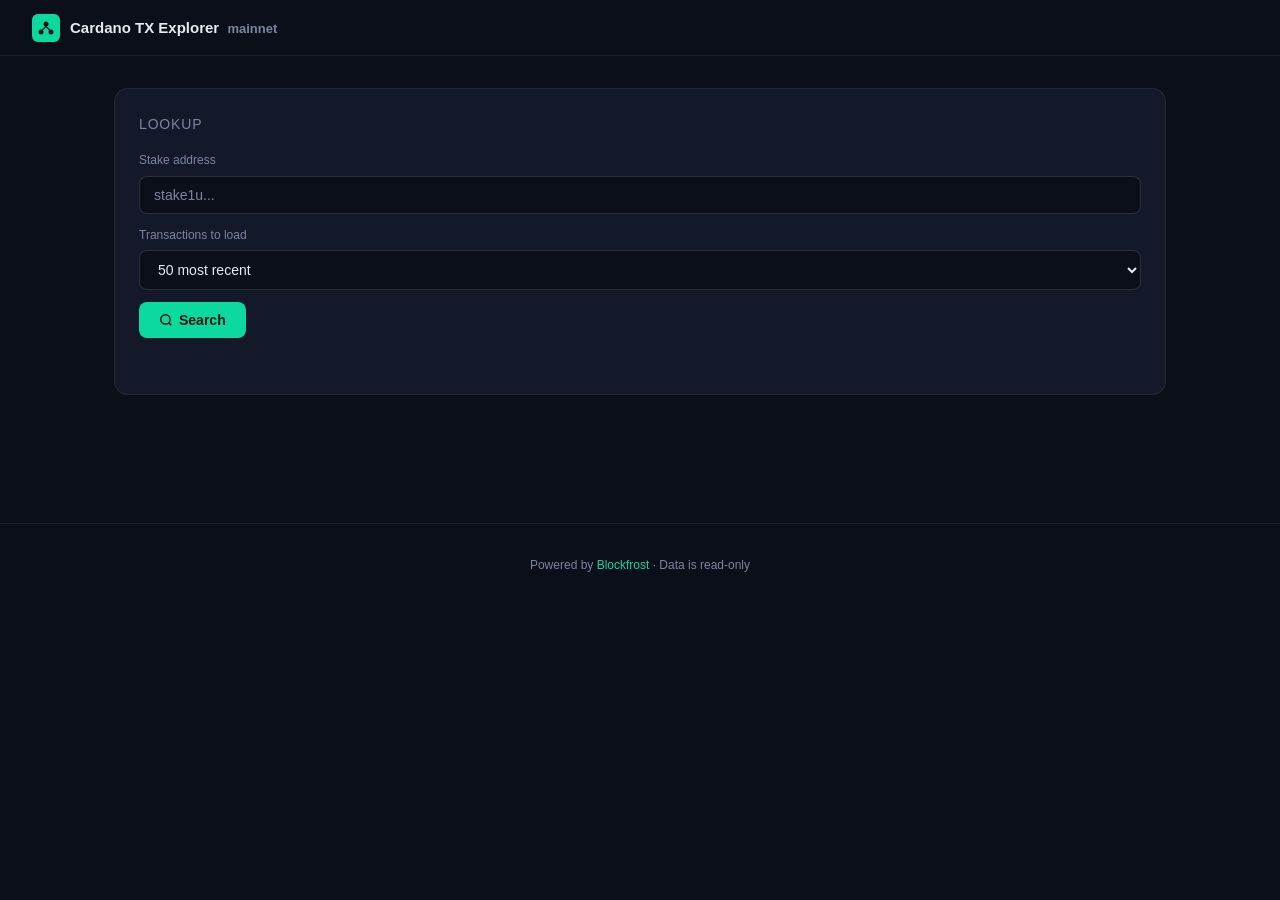
==== index.html @ c95ca402 "Add files via upload" ====
<!-- v5.3 -->
<!DOCTYPE html>
<html lang="en">
<head>
  <meta charset="UTF-8"/>
  <meta name="viewport" content="width=device-width, initial-scale=1.0"/>
  <title>Cardano TX Explorer</title>
  <style>
    *, *::before, *::after { box-sizing:border-box; margin:0; padding:0; }
    :root {
      --bg:#0b0f1a; --surface:#131929; --surface2:#1a2236;
      --border:rgba(255,255,255,0.07); --border2:rgba(255,255,255,0.13);
      --text:#e8eaf0; --muted:#7b859e;
      --accent:#0cd9a0; --accent-dim:rgba(12,217,160,0.12);
      --red:#f87171; --red-dim:rgba(248,113,113,0.12);
      --amber:#fbbf24; --amber-dim:rgba(251,191,36,0.12);
      --blue:#60a5fa; --mono:'JetBrains Mono','Fira Mono',monospace;
    }
    body { background:var(--bg); color:var(--text); font-family:-apple-system,BlinkMacSystemFont,'Segoe UI',sans-serif; font-size:15px; line-height:1.6; min-height:100vh; }
    header { border-bottom:1px solid var(--border); padding:0 2rem; height:56px; display:flex; align-items:center; gap:10px; }
    header .logo { width:28px; height:28px; background:var(--accent); border-radius:6px; display:flex; align-items:center; justify-content:center; }
    header .logo svg { width:16px; height:16px; }
    header h1 { font-size:15px; font-weight:600; }
    header span { font-size:13px; color:var(--muted); margin-left:4px; }
    main { max-width:1100px; margin:0 auto; padding:2rem 1.5rem 4rem; }

    /* Buttons */
    .btn { display:inline-flex; align-items:center; gap:6px; background:var(--accent); color:#051510; font-size:14px; font-weight:600; border:none; border-radius:8px; padding:10px 20px; cursor:pointer; transition:opacity 0.15s; flex-shrink:0; }
    .btn:hover { opacity:0.85; } .btn:disabled { opacity:0.4; cursor:not-allowed; }
    .btn-ghost { background:transparent; color:var(--muted); border:1px solid var(--border2); font-weight:500; }
    .btn-ghost:hover { color:var(--text); opacity:1; background:var(--surface2); }
    .btn-sm { padding:5px 12px; font-size:12px; }

    /* Search */
    .search-card { background:var(--surface); border:1px solid var(--border); border-radius:14px; padding:1.5rem; margin-bottom:1rem; }
    .search-card h2 { font-size:14px; font-weight:500; color:var(--muted); text-transform:uppercase; letter-spacing:0.06em; margin-bottom:1rem; }
    .field { margin-bottom:0.75rem; }
    .field label { display:block; font-size:12px; color:var(--muted); margin-bottom:5px; }
    .field input, .field select { width:100%; background:var(--bg); border:1px solid var(--border2); border-radius:8px; color:var(--text); font-size:14px; font-family:inherit; padding:10px 14px; outline:none; transition:border-color 0.15s; cursor:pointer; }
    .field input:focus { border-color:var(--accent); }
    .field input::placeholder { color:var(--muted); }
    #status { font-size:13px; color:var(--muted); margin-top:0.75rem; min-height:20px; }
    #status.error { color:var(--red); }
    #results { display:none; }

    /* Meta grid */
    .meta-grid { display:grid; grid-template-columns:repeat(auto-fit,minmax(150px,1fr)); gap:10px; margin-bottom:1.5rem; }
    .metric { background:var(--surface); border:1px solid var(--border); border-radius:10px; padding:14px 16px; }
    .metric-label { font-size:11px; color:var(--muted); text-transform:uppercase; letter-spacing:0.05em; margin-bottom:6px; }
    .metric-value { font-size:20px; font-weight:600; letter-spacing:-0.02em; }
    .metric-value.ada::after { content:' ₳'; font-size:14px; font-weight:400; color:var(--muted); }

    /* Panels */
    .panel { background:var(--surface); border:1px solid var(--border); border-radius:12px; margin-bottom:1rem; overflow:hidden; }
    .panel-accent { border-left:3px solid var(--accent); }
    .panel-amber  { border-left:3px solid var(--amber); }
    .panel-blue   { border-left:3px solid var(--blue); }
    .panel-red    { border-left:3px solid var(--red); }
    .panel-header { display:flex; align-items:center; justify-content:space-between; padding:0.75rem 1rem; cursor:pointer; user-select:none; background:var(--surface); position:sticky; top:0; z-index:10; border-bottom:1px solid var(--border); }
    .panel-header:hover { background:var(--surface2); }
    .panel-header-left { display:flex; align-items:center; gap:8px; }
    .panel-header-title { font-size:12px; font-weight:600; text-transform:uppercase; letter-spacing:0.05em; color:var(--muted); }
    .panel-chevron { font-size:11px; color:var(--muted); transition:transform 0.2s; display:inline-block; }
    .panel-chevron.open { transform:rotate(90deg); }
    .panel-body { padding:1rem; display:none; }
    .panel-body.open { display:block; }

    /* Skeleton */
    .skeleton-row td { padding:12px 14px; }
    .skeleton-bar { height:12px; border-radius:4px; background:linear-gradient(90deg,var(--surface2) 25%,var(--surface) 50%,var(--surface2) 75%); background-size:200% 100%; animation:shimmer 1.2s infinite; }
    @keyframes shimmer { 0%{background-position:200% 0} 100%{background-position:-200% 0} }

    /* Table */
    .table-wrap { background:var(--surface); border:1px solid var(--border); border-radius:12px; overflow:hidden; }
    table { width:100%; border-collapse:collapse; font-size:13px; table-layout:fixed; }
    thead { background:var(--surface2); }
    th { padding:10px 14px; text-align:left; font-size:11px; font-weight:500; color:var(--muted); text-transform:uppercase; letter-spacing:0.05em; border-bottom:1px solid var(--border); }
    td { padding:11px 14px; border-bottom:1px solid var(--border); vertical-align:top; }
    tr:last-child td { border-bottom:none; }
    tr:hover td { background:rgba(255,255,255,0.02); }
    .col-hash { width:16%; } .col-date { width:13%; } .col-summary { width:71%; }
    .hash-cell { font-family:var(--mono); font-size:11px; }
    .hash-cell a { color:var(--blue); text-decoration:none; }
    .hash-cell a:hover { text-decoration:underline; }

    /* UTxO */
    .utxo-list { display:flex; flex-direction:column; gap:6px; }
    .utxo-entry { display:flex; flex-direction:column; gap:2px; }
    .utxo-entry.hidden { display:none; }
    .utxo-ada { font-family:var(--mono); font-size:12px; color:var(--text); white-space:nowrap; }
    .utxo-addr { font-family:var(--mono); font-size:11px; color:var(--muted); word-break:break-all; }
    .utxo-expand-btn { margin-top:4px; background:none; border:none; padding:0; font-size:11px; color:var(--accent); cursor:pointer; }
    .utxo-expand-btn:hover { text-decoration:underline; }

    /* P&L detail */
    .pnl-token-row { margin-bottom:0.5rem; border:1px solid var(--border); border-radius:8px; overflow:hidden; }
    .pnl-token-header { display:flex; align-items:center; gap:8px; padding:8px 12px; background:var(--surface2); cursor:pointer; user-select:none; flex-wrap:wrap; }
    .pnl-token-header:hover { background:rgba(255,255,255,0.04); }
    .pnl-token-name { font-size:12px; font-weight:600; color:var(--amber); flex:1; min-width:80px; }
    .pnl-stat { font-size:11px; font-family:var(--mono); }
    .pnl-token-body { display:none; padding:8px 12px; }
    .pnl-token-body.open { display:block; }
    .pnl-tx-row { display:grid; grid-template-columns:1fr auto auto auto auto; gap:8px; align-items:center; padding:5px 0; border-bottom:1px solid var(--border); font-size:11px; }
    .pnl-tx-row:last-child { border-bottom:none; }
    .pnl-tx-link { font-family:var(--mono); color:var(--blue); text-decoration:underline; font-size:10.5px; cursor:pointer; }
    .pnl-summary-box { margin-top:8px; padding:8px 10px; background:var(--surface2); border-radius:8px; }

    /* Summary table */
    .summary-table { width:100%; border-collapse:collapse; font-size:12px; }
    .summary-table th { text-align:left; padding:6px 10px; border-bottom:1px solid var(--border); font-size:10px; color:var(--muted); text-transform:uppercase; letter-spacing:0.05em; font-weight:500; }
    .summary-table td { padding:8px 10px; border-bottom:1px solid var(--border); font-family:var(--mono); }
    .summary-table tr:last-child td { border-bottom:none; }
    .summary-table tr:hover td { background:rgba(255,255,255,0.02); }

    /* Swap badge */
    .swap-badge { font-size:9px; font-weight:700; padding:1px 5px; border-radius:3px; background:var(--accent-dim); color:var(--accent); text-transform:uppercase; letter-spacing:0.05em; flex-shrink:0; }
    /* Stage button on tx rows */
    .stage-btn { display:inline-flex;align-items:center;justify-content:center;width:18px;height:18px;margin-left:6px;background:var(--surface2);border:1px solid var(--border2);border-radius:4px;color:var(--muted);font-size:13px;cursor:pointer;vertical-align:middle;transition:all 0.15s;flex-shrink:0; }
    .stage-btn:hover { border-color:var(--accent);color:var(--accent); }
    .stage-btn.active { background:var(--accent-dim);border-color:var(--accent);color:var(--accent); }

    /* Misc */
    .pagination { display:flex; align-items:center; gap:10px; margin-top:1rem; justify-content:center; }
    .pagination span { font-size:13px; color:var(--muted); }
    .spinner { display:inline-block; width:14px; height:14px; border:2px solid var(--border2); border-top-color:var(--accent); border-radius:50%; animation:spin 0.7s linear infinite; vertical-align:-2px; }
    @keyframes spin { to { transform:rotate(360deg); } }
    #date-range { font-size:11px; color:var(--muted); margin-left:8px; }
    footer { text-align:center; padding:2rem; font-size:12px; color:var(--muted); border-top:1px solid var(--border); margin-top:3rem; }
    @media (max-width:700px) { .col-date { display:none; } .col-hash { width:28%; } .col-summary { width:72%; } main { padding:1rem 1rem 3rem; } }
  </style>
</head>
<body>
<header>
  <div class="logo">
    <svg viewBox="0 0 16 16" fill="#051510" xmlns="http://www.w3.org/2000/svg">
      <circle cx="8" cy="4" r="2.5"/><circle cx="3" cy="12" r="2.5"/><circle cx="13" cy="12" r="2.5"/>
      <line x1="8" y1="6.5" x2="4.2" y2="10" stroke="#051510" stroke-width="1.5"/>
      <line x1="8" y1="6.5" x2="11.8" y2="10" stroke="#051510" stroke-width="1.5"/>
    </svg>
  </div>
  <h1>Cardano TX Explorer <span>mainnet</span></h1>
</header>

<main>
  <!-- Assign popup -->
  <div id="assign-popup" style="display:none;position:fixed;inset:0;background:rgba(0,0,0,0.6);z-index:101;align-items:center;justify-content:center;">
    <div style="background:var(--surface);border:1px solid var(--border2);border-radius:14px;padding:1.5rem;width:460px;max-width:94vw;max-height:90vh;overflow-y:auto;">
      <h3 style="font-size:14px;font-weight:600;margin-bottom:12px;">Assign transactions to Token P&L</h3>
      <div style="font-size:12px;color:var(--muted);margin-bottom:6px;">Selected transactions:</div>
      <div id="assign-popup-txlist" style="margin-bottom:12px;max-height:160px;overflow-y:auto;display:flex;flex-direction:column;gap:4px;"></div>
      <div style="font-size:12px;color:var(--muted);margin-bottom:6px;">Token:</div>
      <div id="assign-popup-tokens" style="max-height:180px;overflow-y:auto;margin-bottom:12px;display:flex;flex-direction:column;gap:4px;"></div>
      <div style="font-size:12px;color:var(--muted);margin-bottom:6px;">Role:</div>
      <div style="display:flex;gap:8px;margin-bottom:1rem;">
        <button id="assign-buy-btn"  class="btn" style="flex:1;padding:8px;font-size:13px;background:var(--red-dim);color:var(--red);border:1px solid var(--red);">Buy (paid ADA)</button>
        <button id="assign-sell-btn" class="btn" style="flex:1;padding:8px;font-size:13px;background:var(--accent-dim);color:var(--accent);border:1px solid var(--accent);">Sell (received ADA)</button>
      </div>
      <div style="display:flex;gap:8px;justify-content:flex-end;">
        <button class="btn btn-ghost" onclick="closeAssignPopup()">Cancel</button>
        <button class="btn" id="assign-confirm-btn">Confirm</button>
      </div>
    </div>
  </div>

  <!-- Search -->
  <div class="search-card">
    <h2>Lookup</h2>
    <div class="field"><label>Stake address</label><input id="stake" type="text" placeholder="stake1u..."/></div>
    <div class="field">
      <label>Transactions to load</label>
      <select id="tx-limit">
        <option value="25">25 most recent</option>
        <option value="50" selected>50 most recent</option>
        <option value="100">100 most recent</option>
        <option value="200">200 most recent</option>
        <option value="500">500 most recent</option>
        <option value="all">All transactions</option>
      </select>
    </div>
    <button class="btn" id="search-btn" onclick="fetchAccount()">
      <svg width="14" height="14" viewBox="0 0 24 24" fill="none" stroke="currentColor" stroke-width="2.5"><circle cx="11" cy="11" r="8"/><path d="m21 21-4.35-4.35"/></svg>
      Search
    </button>
    <div id="status"></div>
  </div>

  <!-- Results -->
  <div id="results">
    <div class="meta-grid" id="meta-grid"></div>

    <!-- Timeline -->
    <div class="panel panel-accent">
      <div class="panel-header" onclick="togglePanel('timeline-body','timeline-chev')">
        <div class="panel-header-left">
          <span class="panel-chevron open" id="timeline-chev">▶</span>
          <span class="panel-header-title">Transaction Timeline</span>
          <span id="date-range"></span>
        </div>
      </div>
      <div class="panel-body open" id="timeline-body">
        <canvas id="timeline-canvas" height="110" style="width:100%;cursor:crosshair;display:block;"></canvas>
        <div id="timeline-tooltip" style="position:fixed;background:var(--surface);border:1px solid var(--border2);border-radius:8px;padding:6px 10px;font-size:11px;pointer-events:none;z-index:200;display:none;max-width:240px;"></div>
      </div>
    </div>

    <!-- Token Summary Table -->
    <div class="panel panel-blue" id="summary-panel" style="display:none;">
      <div class="panel-header" onclick="togglePanel('summary-body','summary-chev')">
        <div class="panel-header-left">
          <span class="panel-chevron open" id="summary-chev">▶</span>
          <span class="panel-header-title">Token Summary</span>
        </div>
      </div>
      <div class="panel-body open" id="summary-body">
        <div id="summary-table-wrap"></div>
      </div>
    </div>

    <!-- Waterfall Chart -->
    <div class="panel panel-amber" id="waterfall-panel" style="display:none;">
      <div class="panel-header" onclick="togglePanel('waterfall-body','waterfall-chev')">
        <div class="panel-header-left">
          <span class="panel-chevron open" id="waterfall-chev">▶</span>
          <span class="panel-header-title">Trade Waterfall</span>
          <span style="font-size:11px;color:var(--muted);margin-left:8px;">ADA flow per token</span>
        </div>
        <select id="waterfall-token-select" onclick="event.stopPropagation()" style="background:var(--bg);border:1px solid var(--border2);border-radius:6px;color:var(--text);font-size:12px;padding:4px 8px;outline:none;cursor:pointer;"></select>
      </div>
      <div class="panel-body open" id="waterfall-body">
        <canvas id="waterfall-canvas" height="160" style="width:100%;display:block;"></canvas>
        <div id="waterfall-tooltip" style="position:fixed;background:var(--surface);border:1px solid var(--border2);border-radius:8px;padding:6px 10px;font-size:11px;pointer-events:none;z-index:200;display:none;"></div>
      </div>
    </div>

    <!-- Scatter Plot -->
    <div class="panel panel-red" id="scatter-panel" style="display:none;">
      <div class="panel-header" onclick="togglePanel('scatter-body','scatter-chev')">
        <div class="panel-header-left">
          <span class="panel-chevron open" id="scatter-chev">▶</span>
          <span class="panel-header-title">Price Scatter</span>
          <span style="font-size:11px;color:var(--muted);margin-left:8px;">ADA per token over time</span>
        </div>
        <select id="scatter-token-select" onclick="event.stopPropagation()" style="background:var(--bg);border:1px solid var(--border2);border-radius:6px;color:var(--text);font-size:12px;padding:4px 8px;outline:none;cursor:pointer;"></select>
      </div>
      <div class="panel-body open" id="scatter-body">
        <canvas id="scatter-canvas" height="180" style="width:100%;display:block;"></canvas>
        <div id="scatter-tooltip" style="position:fixed;background:var(--surface);border:1px solid var(--border2);border-radius:8px;padding:6px 10px;font-size:11px;pointer-events:none;z-index:200;display:none;"></div>
      </div>
    </div>

    <!-- Token P&L Detail -->
    <div class="panel panel-amber" id="token-pnl-sidebar" style="display:none;">
      <div class="panel-header" onclick="togglePanel('pnl-panel-body','pnl-chev')">
        <div class="panel-header-left">
          <span class="panel-chevron open" id="pnl-chev">▶</span>
          <span class="panel-header-title">Token P&L Detail</span>
        </div>
        <div style="display:flex;gap:6px;" onclick="event.stopPropagation()">
          <button class="btn btn-ghost btn-sm" onclick="expandAllPnl(true)">Expand all</button>
          <button class="btn btn-ghost btn-sm" onclick="expandAllPnl(false)">Collapse all</button>
        </div>
      </div>
      <div class="panel-body open" id="pnl-panel-body">
        <div id="token-pnl-list"></div>
        <div id="token-pnl-totals" style="display:none;margin-top:0.75rem;padding-top:0.75rem;border-top:1px solid var(--border);"></div>
      </div>
    </div>

    <!-- Transaction Log -->
    <div style="display:flex;align-items:center;justify-content:space-between;margin-bottom:0.75rem;">
      <h3 id="tx-count-label" style="font-size:14px;font-weight:500;color:var(--muted);">Transaction Log</h3>
      <button class="btn btn-ghost btn-sm" onclick="exportCSV()">
        <svg width="13" height="13" viewBox="0 0 24 24" fill="none" stroke="currentColor" stroke-width="2"><path d="M21 15v4a2 2 0 0 1-2 2H5a2 2 0 0 1-2-2v-4"/><polyline points="7 10 12 15 17 10"/><line x1="12" y1="15" x2="12" y2="3"/></svg>
        Export CSV
      </button>
    </div>
    <div style="display:flex;gap:1rem;align-items:flex-start;">
      <div style="flex:1;min-width:0;">
        <div class="table-wrap">
          <table>
            <thead><tr>
              <th class="col-hash">TX Hash</th>
              <th class="col-date">Date</th>
              <th class="col-summary">My Wallet Summary</th>
            </tr></thead>
            <tbody id="tx-body"></tbody>
          </table>
        </div>
      </div>
      <!-- Staging panel — always visible once results are shown -->
      <div id="staging-panel" style="flex-shrink:0;width:200px;position:sticky;top:1rem;align-self:flex-start;background:var(--surface);border:1px solid var(--border);border-left:3px solid var(--accent);border-radius:12px;overflow:hidden;">
        <div style="display:flex;align-items:center;justify-content:space-between;padding:0.6rem 0.75rem;border-bottom:1px solid var(--border);">
          <span style="font-size:11px;font-weight:600;text-transform:uppercase;letter-spacing:0.05em;color:var(--muted);">P&L Selection</span>
          <span id="staging-count" style="font-size:10px;font-weight:600;background:var(--accent-dim);color:var(--accent);padding:2px 7px;border-radius:99px;">0</span>
        </div>
        <div id="staging-list" style="padding:0.5rem 0.75rem;min-height:36px;display:flex;flex-direction:column;gap:4px;font-size:11px;"></div>
        <div style="padding:0.5rem 0.75rem;border-top:1px solid var(--border);display:flex;flex-direction:column;gap:6px;">
          <button id="staging-assign-btn" class="btn btn-sm" style="width:100%;">Assign to token →</button>
          <button id="staging-clear-btn" class="btn btn-ghost btn-sm" style="width:100%;">Clear</button>
        </div>
      </div>
    </div>
    <div class="pagination" id="pagination"></div>
  </div>
</main>

<footer>Powered by <a href="https://blockfrost.io" style="color:var(--accent);text-decoration:none">Blockfrost</a> · Data is read-only</footer>

<script>
// =================================================================
// CONFIG
// =================================================================
const BASE    = 'https://cardano-mainnet.blockfrost.io/api/v0';
const API_KEY = 'mainnettuskMeFpliyx52DukVDywVSJ9e5kUCqb';

// =================================================================
// STATE
// =================================================================
let allTxs      = [];
let myAddresses = new Set();
let totalStakingRewards = 0; // lovelace earned as staking rewards
let currentPage = 1;
const PAGE_SIZE          = 25;
const COLLAPSE_THRESHOLD = 5;
const tokenDecimals      = new Map();

// pnlManualEntries: Map<unit, Map<hash, { hash, date, time, tokenNet, adaNet, role }>>
// These are manually added by the user via the staging panel.
// They are merged with auto-detected pnlData when rendering.
const pnlManualEntries = new Map();

// pnlRoleOverrides: Map<unit|hash, 'buy'|'sell'>
// Allows overriding auto-detected roles for any entry.
const pnlRoleOverrides = new Map();

function getRole(unit, hash, autoRole) {
  return pnlRoleOverrides.get(unit+'|'+hash) ?? autoRole;
}

// =================================================================
// STAGING PANEL
// User clicks + on any tx row to stage it, then assigns to a token
// =================================================================
const stagedHashes = new Set();

function toggleStaged(hash) {
  if (stagedHashes.has(hash)) stagedHashes.delete(hash);
  else stagedHashes.add(hash);
  renderStaging();
  // update button in table
  const btn = document.querySelector(`.stage-btn[data-stage="${hash}"]`);
  if (btn) { btn.textContent = stagedHashes.has(hash)?'✓':'+'; btn.classList.toggle('active', stagedHashes.has(hash)); }
}

function renderStaging() {
  const countEl = document.getElementById('staging-count');
  const listEl  = document.getElementById('staging-list');
  if (countEl) countEl.textContent = stagedHashes.size;

  if (!stagedHashes.size) {
    listEl.innerHTML = '<span style="color:var(--muted);">Click + on any transaction to stage it.</span>';
    return;
  }
  listEl.innerHTML = [...stagedHashes].map(hash => {
    const tx = allTxs.find(t=>t.hash===hash); if (!tx) return '';
    const {adaNet} = calcTxNet(tx);
    const date = new Date(tx.time*1000).toLocaleDateString('en-US',{month:'short',day:'numeric',year:'numeric'});
    const c = adaNet>=0?'var(--accent)':'var(--red)';
    return `<div style="padding:3px 0;border-bottom:1px solid var(--border);">
      <div style="display:flex;align-items:center;gap:4px;">
        <span style="font-family:var(--mono);color:var(--blue);font-size:10.5px;flex:1;">${hash.slice(0,8)}…${hash.slice(-6)}</span>
        <button data-unstage="${hash}" style="background:none;border:none;color:var(--muted);cursor:pointer;font-size:12px;padding:0;">✕</button>
      </div>
      <div style="display:flex;justify-content:space-between;margin-top:1px;">
        <span style="color:var(--muted);font-size:10px;">${date}</span>
        <span style="font-family:var(--mono);font-size:10.5px;color:${c};">${adaNet>=0?'+':''}${fmt(adaNet,4)} ₳</span>
      </div>
    </div>`;
  }).join('');
  listEl.querySelectorAll('[data-unstage]').forEach(btn=>btn.addEventListener('click',()=>toggleStaged(btn.dataset.unstage)));
}

document.getElementById('staging-clear-btn').addEventListener('click', () => {
  [...stagedHashes].forEach(h=>{const b=document.querySelector(`.stage-btn[data-stage="${h}"]`);if(b){b.textContent='+';b.classList.remove('active');}});
  stagedHashes.clear(); renderStaging();
});
document.getElementById('staging-assign-btn').addEventListener('click', () => { if (stagedHashes.size) openAssignPopup(); });

// =================================================================
// ASSIGN POPUP
// =================================================================
let assignPopupUnit = null;
let assignPopupRole = 'buy';

function openAssignPopup() {
  assignPopupUnit = null; assignPopupRole = 'buy';

  // List staged txs
  document.getElementById('assign-popup-txlist').innerHTML = [...stagedHashes].map(hash => {
    const tx = allTxs.find(t=>t.hash===hash); if (!tx) return '';
    const {adaNet} = calcTxNet(tx);
    const date = new Date(tx.time*1000).toLocaleDateString('en-US',{month:'short',day:'numeric',year:'numeric'});
    const c = adaNet>=0?'var(--accent)':'var(--red)';
    return `<div style="display:flex;gap:8px;font-size:11px;padding:3px 0;border-bottom:1px solid var(--border);flex-wrap:wrap;">
      <span style="font-family:var(--mono);color:var(--blue);">${hash.slice(0,10)}…${hash.slice(-6)}</span>
      <span style="color:var(--muted);">${date}</span>
      <span style="font-family:var(--mono);color:${c};margin-left:auto;">${adaNet>=0?'+':''}${fmt(adaNet,4)} ₳</span>
    </div>`;
  }).join('');

  // List all known tokens (auto-detected + manually added)
  const knownUnits = new Set([...pnlData.keys(), ...pnlManualEntries.keys()]);
  allTxs.forEach(tx=>{const {tokenNet}=calcTxNet(tx);tokenNet.forEach((_,u)=>knownUnits.add(u));});

  const tokensEl = document.getElementById('assign-popup-tokens');
  tokensEl.innerHTML = [...knownUnits].map(unit => {
    const name = formatAssetName(unit.slice(56))||'null';
    return `<div class="assign-token-opt" data-unit="${unit}"
        style="padding:6px 10px;border-radius:6px;cursor:pointer;display:flex;align-items:center;gap:6px;border:1px solid var(--border);background:var(--surface2);">
      <span style="color:var(--amber);font-size:12px;font-weight:600;">${escHtml(name)}</span>
      <span style="font-size:10px;color:var(--muted);font-family:var(--mono);">${unit.slice(0,12)}…</span>
    </div>`;
  }).join('');

  tokensEl.querySelectorAll('.assign-token-opt').forEach(el=>el.addEventListener('click',()=>{
    tokensEl.querySelectorAll('.assign-token-opt').forEach(e=>e.style.borderColor='var(--border)');
    el.style.borderColor='var(--accent)'; assignPopupUnit=el.dataset.unit;
  }));

  updateAssignRoleBtns();
  document.getElementById('assign-popup').style.display='flex';
}

function updateAssignRoleBtns() {
  document.getElementById('assign-buy-btn').style.opacity  = assignPopupRole==='buy'  ? '1':'0.4';
  document.getElementById('assign-sell-btn').style.opacity = assignPopupRole==='sell' ? '1':'0.4';
}
document.getElementById('assign-buy-btn').addEventListener('click',  ()=>{assignPopupRole='buy'; updateAssignRoleBtns();});
document.getElementById('assign-sell-btn').addEventListener('click', ()=>{assignPopupRole='sell';updateAssignRoleBtns();});

document.getElementById('assign-confirm-btn').addEventListener('click', ()=>{
  if (!assignPopupUnit) { alert('Please select a token.'); return; }
  if (!pnlManualEntries.has(assignPopupUnit)) pnlManualEntries.set(assignPopupUnit, new Map());

  [...stagedHashes].forEach(hash=>{
    const tx=allTxs.find(t=>t.hash===hash); if(!tx) return;
    const {adaNet,tokenNet}=calcTxNet(tx);
    const date=new Date(tx.time*1000).toLocaleDateString('en-US',{month:'short',day:'numeric',year:'numeric'});
    const tNet=tokenNet.get(assignPopupUnit)||0;
    pnlManualEntries.get(assignPopupUnit).set(hash,{hash,date,time:tx.time,tokenNet:tNet,adaNet,role:assignPopupRole});
    // Override the auto-detected role for this unit+hash
    pnlRoleOverrides.set(assignPopupUnit+'|'+hash, assignPopupRole);
  });

  const unit=assignPopupUnit; closeAssignPopup();
  // Rebuild merged pnl view and re-render everything
  renderTokenPnl(); renderSummaryTable(); drawWaterfall(); drawScatter();
  // Open that token's section
  document.getElementById(`pnl-body-${unit.slice(0,16)}`)?.classList.add('open');
  document.getElementById('token-pnl-sidebar').style.display='block';
});

function closeAssignPopup() { document.getElementById('assign-popup').style.display='none'; assignPopupUnit=null; }
document.getElementById('assign-popup').addEventListener('click',e=>{if(e.target===document.getElementById('assign-popup'))closeAssignPopup();});

// =================================================================
// UTILITIES
// =================================================================
function lovelace(l)    { return parseInt(l||0)/1_000_000; }
function fmt(n, dec=2)  { return n.toLocaleString('en-US',{minimumFractionDigits:dec,maximumFractionDigits:dec}); }
function fmt4sig(n) {
  if (n===0) return '0';
  const abs=Math.abs(n), sign=n<0?'-':'';
  for (const [div,sfx] of [[1e12,'t'],[1e9,'b'],[1e6,'m'],[1e3,'k'],[1,'']]) {
    if (abs>=div) return sign+parseFloat((abs/div).toPrecision(4))+sfx;
  }
  return String(n);
}
function escHtml(s) { return String(s).replace(/&/g,'&amp;').replace(/</g,'&lt;').replace(/>/g,'&gt;').replace(/"/g,'&quot;'); }
function applyDecimals(qty,unit) { return parseInt(qty)/Math.pow(10,tokenDecimals.get(unit)??0); }
function formatAssetName(hex) {
  try { const s=String.fromCharCode(...hex.match(/.{1,2}/g).map(b=>parseInt(b,16))); if(/^[\x20-\x7E]+$/.test(s)) return s; } catch {}
  return 'null';
}
function setStatus(msg,isErr=false) { const el=document.getElementById('status'); el.innerHTML=msg; el.className=isErr?'error':''; }
function togglePanel(bodyId,chevId) {
  const b=document.getElementById(bodyId),c=document.getElementById(chevId);
  if(b){b.classList.toggle('open');if(c)c.classList.toggle('open',b.classList.contains('open'));}
}
function expandAllPnl(open) { document.querySelectorAll('.pnl-token-body').forEach(el=>el.classList.toggle('open',open)); }

// =================================================================
// SKELETON LOADER
// =================================================================
function showSkeleton(rows=8) {
  const ws=['60%','40%','80%','55%','70%','45%','65%','50%'];
  document.getElementById('tx-body').innerHTML=Array.from({length:rows},(_,i)=>
    `<tr class="skeleton-row"><td><div class="skeleton-bar" style="width:80%"></div></td><td><div class="skeleton-bar" style="width:60%"></div></td><td><div class="skeleton-bar" style="width:${ws[i%ws.length]}"></div></td></tr>`
  ).join('');
}

// =================================================================
// BLOCKFROST
// Note: API key passed as query param on /assets/ to avoid CORS
// preflight (OPTIONS) which Blockfrost does not support.
// All other endpoints use the project_id header as normal.
// =================================================================
async function bf(path) {
  const r=await fetch(BASE+path,{headers:{project_id:API_KEY}});
  if(!r.ok){const j=await r.json().catch(()=>({}));throw new Error(j.message||`HTTP ${r.status}`);}
  return r.json();
}

// Fetch asset metadata using query param to avoid CORS preflight
async function bfAsset(unit) {
  const r=await fetch(`${BASE}/assets/${unit}?project_id=${API_KEY}`);
  if(!r.ok) return null;
  return r.json();
}

async function fetchAccount() {
  const stake=document.getElementById('stake').value.trim();
  const limitVal=document.getElementById('tx-limit').value;
  const fetchAll=limitVal==='all', limit=fetchAll?Infinity:parseInt(limitVal);
  if(!stake) return setStatus('Enter a stake address.',true);

  document.getElementById('results').style.display='none';
  document.getElementById('search-btn').disabled=true;
  pnlData.clear();
  pnlRoleOverrides.clear();
  pnlManualEntries.clear();
  stagedHashes.clear();
  setStatus('<span class="spinner"></span> Fetching account…');

  try {
    // Fetch account info, own addresses, and staking rewards in parallel
    const [acct, ownAddrs, rewardsRaw] = await Promise.all([
      bf(`/accounts/${stake}`),
      bf(`/accounts/${stake}/addresses?count=100`).catch(()=>[]),
      bf(`/accounts/${stake}/rewards?count=100&order=desc`).catch(()=>[]),
    ]);
    myAddresses = new Set(ownAddrs.map(a=>a.address));

    // Sum staking rewards earned (type 'member' = staking delegation rewards)
    // We treat rewards as ADA received — included in the P&L as income
    totalStakingRewards = rewardsRaw
      .filter(r=>r.type==='member'||r.type==='leader')
      .reduce((s,r)=>s+parseInt(r.amount),0);

    // Paginate transactions
    let rawTxs=[],page=1;
    while(true){
      const batch=await bf(`/accounts/${stake}/transactions?count=100&page=${page}&order=desc`);
      rawTxs=rawTxs.concat(batch);
      setStatus(`<span class="spinner"></span> Loading… ${rawTxs.length} transactions`);
      if(batch.length<100) break;
      if(!fetchAll&&rawTxs.length>=limit) break;
      page++;
    }

    // Deduplicate and cap
    const seen=new Set();
    const txList=rawTxs.filter(t=>{if(seen.has(t.tx_hash))return false;seen.add(t.tx_hash);return true;}).slice(0,fetchAll?Infinity:limit);

    // Fetch UTxOs in chunks of 10 with 100ms gap to stay within rate limit
    const utxos=[];
    for(let i=0;i<txList.length;i+=10){
      if(i>0) await new Promise(r=>setTimeout(r,100));
      const batch=await Promise.all(txList.slice(i,i+10).map(t=>bf(`/txs/${t.tx_hash}/utxos`).catch(()=>null)));
      utxos.push(...batch);
      setStatus(`<span class="spinner"></span> Fetching UTxOs… ${Math.min(i+10,txList.length)} / ${txList.length}`);
    }

    allTxs=txList.map((t,i)=>{
      const u=utxos[i];
      return {
        hash:t.tx_hash, time:t.block_time, block:t.block_height,
        inputs:            u?u.inputs.filter(x=>!x.collateral&&!x.reference):[],
        outputs:           u?u.outputs.filter(x=>!x.collateral):[],
        collateralInputs:  u?u.inputs.filter(x=>x.collateral):[],
        referenceInputs:   u?u.inputs.filter(x=>x.reference):[],
        collateralOutputs: u?u.outputs.filter(x=>x.collateral):[],
      };
    });

    // Fetch token decimals for all unique tokens.
    // Using query param for API key avoids the CORS preflight issue.
    const allUnits=new Set();
    allTxs.forEach(tx=>[...tx.inputs,...tx.outputs].forEach(u=>(u.amount||[]).forEach(a=>{if(a.unit!=='lovelace')allUnits.add(a.unit);})));
    const uncached=[...allUnits].filter(u=>!tokenDecimals.has(u));
    if(uncached.length){
      setStatus(`<span class="spinner"></span> Fetching decimals for ${uncached.length} tokens…`);
      await Promise.all(uncached.map(unit=>
        bfAsset(unit)
          .then(a=>tokenDecimals.set(unit,a?.metadata?.decimals??a?.onchain_metadata?.decimals??0))
          .catch(()=>tokenDecimals.set(unit,0))
      ));
    }

    // Build P&L data automatically from tx direction
    buildPnlData();

    renderMeta(acct,txList.length);
    currentPage=1;
    document.getElementById('results').style.display='block';
    showSkeleton();
    renderTable();
    renderTimeline();
    renderDateRange();
    renderSummaryTable();
    renderWaterfall();
    renderScatter();
    renderTokenPnl();
    setStatus('');

  } catch(e) {
    setStatus('Error: '+e.message,true);
  } finally {
    document.getElementById('search-btn').disabled=false;
  }
}

// =================================================================
// META CARDS
// =================================================================
function renderMeta(acct,count) {
  const pool=acct.pool_id?acct.pool_id.slice(0,12)+'…':'Not delegating';
  const rewardsAda=lovelace(totalStakingRewards);
  document.getElementById('meta-grid').innerHTML=[
    {label:'Controlled ADA',       value:fmt(lovelace(acct.controlled_amount)),   ada:true },
    {label:'Rewards available',    value:fmt(lovelace(acct.withdrawable_amount)), ada:true },
    {label:'Total rewards earned', value:fmt(lovelace(acct.rewards_sum)),         ada:true },
    {label:'Staking rewards (loaded period)', value:fmt(rewardsAda),             ada:true },
    {label:'Transactions',         value:count.toLocaleString(),                  ada:false},
    {label:'Stake pool',           value:pool,                                    ada:false},
  ].map(c=>`<div class="metric"><div class="metric-label">${c.label}</div><div class="metric-value${c.ada?' ada':''}">${c.value}</div></div>`).join('');
}

// =================================================================
// WALLET NET CALCULATION
// Returns { adaNet, tokenNet } relative to myAddresses.
// Positive = received, negative = sent.
// Staking rewards (withdrawals) are included in adaOut automatically
// because they appear as outputs to our own addresses.
// =================================================================
function calcTxNet(tx) {
  let adaIn=0,adaOut=0;
  const tokIn=new Map(),tokOut=new Map();
  (tx.inputs||[]).forEach(u=>{
    if(!myAddresses.has(u.address)) return;
    (u.amount||[]).forEach(a=>{if(a.unit==='lovelace')adaIn+=parseInt(a.quantity);else tokIn.set(a.unit,(tokIn.get(a.unit)||0)+applyDecimals(a.quantity,a.unit));});
  });
  (tx.outputs||[]).forEach(u=>{
    if(!myAddresses.has(u.address)) return;
    (u.amount||[]).forEach(a=>{if(a.unit==='lovelace')adaOut+=parseInt(a.quantity);else tokOut.set(a.unit,(tokOut.get(a.unit)||0)+applyDecimals(a.quantity,a.unit));});
  });
  const adaNet=(adaOut-adaIn)/1_000_000;
  const tokenNet=new Map();
  new Set([...tokIn.keys(),...tokOut.keys()]).forEach(u=>{const n=(tokOut.get(u)||0)-(tokIn.get(u)||0);if(n!==0)tokenNet.set(u,n);});
  return {adaNet,tokenNet};
}

// Auto-detect single-tx DEX swaps: ADA out + tokens in, or ADA in + tokens out
function isSingleTxSwap(tx) {
  const {adaNet,tokenNet}=calcTxNet(tx);
  if(tokenNet.size===0) return false;
  return (adaNet<-0.5&&[...tokenNet.values()].some(n=>n>0))
      || (adaNet>0.5 &&[...tokenNet.values()].some(n=>n<0));
}

// =================================================================
// P&L DATA — fully automatic, no manual role assignment
// Buy  = ADA went out (adaNet < 0) while tokens came in
// Sell = ADA came in  (adaNet > 0) while tokens went out
//
// Staking rewards withdrawn in the same tx show up as adaNet > 0
// but with no token flow, so they won't affect token P&L.
// They DO count in ADA received totals where relevant.
// =================================================================
function buildPnlData() {
  pnlData.clear();
  allTxs.forEach(tx=>{
    const {adaNet,tokenNet}=calcTxNet(tx);
    if(tokenNet.size===0) return; // no token flow, skip
    const date=new Date(tx.time*1000).toLocaleDateString('en-US',{month:'short',day:'numeric',year:'numeric'});
    // role per token is determined by token direction, not ADA direction,
    // to handle edge cases where both ADA and tokens flow in the same direction
    tokenNet.forEach((tNet,unit)=>{
      if(!pnlData.has(unit)) pnlData.set(unit,[]);
      const role=tNet>0?'buy':'sell'; // received tokens = buy, sent tokens = sell
      pnlData.get(unit).push({hash:tx.hash,date,time:tx.time,tokenNet:tNet,adaNet,role});
    });
  });
}

// =================================================================
// UTXO HTML HELPERS
// =================================================================
function tokenAmounts(amounts) {
  return (amounts||[]).filter(a=>a.unit!=='lovelace').map(t=>{
    const qty=fmt4sig(applyDecimals(t.quantity,t.unit));
    const name=formatAssetName(t.unit.slice(56))||'null';
    const url=`https://adastat.net/tokens/${t.unit}`;
    return `<div style="font-size:10.5px;color:var(--amber);font-family:var(--mono);margin-top:2px;word-break:break-all;">
      ${qty} <a href="${url}" target="_blank" rel="noopener" style="color:var(--amber);text-decoration:underline;">${escHtml(name)}</a>
      <span style="color:var(--muted);font-size:9.5px;display:block;">${t.unit.slice(0,56)}</span>
    </div>`;
  }).join('');
}

function utxoRows(list,txHash,side) {
  if(!list||!list.length) return '<span style="color:var(--muted);font-size:12px">—</span>';
  const nc=list.length>COLLAPSE_THRESHOLD;
  const rows=list.map((u,i)=>{
    const addr=u.address||'', adaAmt=u.amount?.find(a=>a.unit==='lovelace');
    const adaVal=adaAmt?fmt(parseInt(adaAmt.quantity)/1_000_000)+' ₳':'—';
    const isOwn=myAddresses.has(addr);
    return `<div class="utxo-entry${nc&&i>=COLLAPSE_THRESHOLD?' hidden':''}">
      <div style="display:flex;align-items:center;gap:6px;flex-wrap:wrap;"><span class="utxo-ada">${adaVal}</span></div>
      ${tokenAmounts(u.amount)}
      <div class="utxo-addr" style="${isOwn?'color:var(--accent);':''}">${escHtml(addr)}</div>
    </div>`;
  }).join('');
  const btn=nc?`<button class="utxo-expand-btn" data-hash="${txHash}" data-side="${side}" data-expanded="false">Show ${list.length-COLLAPSE_THRESHOLD} more ▾</button>`:'';
  return `<div class="utxo-list">${rows}${btn}</div>`;
}

function collateralDetails(tx) {
  const secs=[];
  if(tx.collateralInputs?.length)  secs.push({label:`Collateral Inputs (${tx.collateralInputs.length})`,  list:tx.collateralInputs});
  if(tx.referenceInputs?.length)   secs.push({label:`Reference Inputs (${tx.referenceInputs.length})`,   list:tx.referenceInputs});
  if(tx.collateralOutputs?.length) secs.push({label:`Collateral Outputs (${tx.collateralOutputs.length})`,list:tx.collateralOutputs});
  if(!secs.length) return '';
  return `<details style="margin-top:6px;"><summary style="font-size:10px;color:var(--muted);cursor:pointer;user-select:none;">▸ Collateral / Reference</summary>
    <div style="margin-top:6px;padding:8px;background:var(--surface2);border-radius:8px;">
      ${secs.map(s=>`<div style="margin-bottom:6px;"><div style="font-size:10px;color:var(--muted);text-transform:uppercase;margin-bottom:4px;">${s.label}</div>${utxoRows(s.list,s.label,'collateral')}</div>`).join('')}
    </div></details>`;
}

// =================================================================
// TRANSACTION LOG
// =================================================================
function renderTable() {
  if(!allTxs.length) return;
  const page=allTxs.slice((currentPage-1)*PAGE_SIZE,currentPage*PAGE_SIZE);
  document.getElementById('tx-body').innerHTML=page.map(tx=>{
    const {adaNet,tokenNet}=calcTxNet(tx);
    const date=new Date(tx.time*1000).toLocaleDateString('en-US',{month:'short',day:'numeric',year:'numeric'});
    const adaCol=adaNet>=0?'var(--accent)':'var(--red)';
    const adaStr=`<span style="font-family:var(--mono);font-size:12px;color:${adaCol};">${adaNet>=0?'+':''}${fmt(adaNet,4)} ₳</span>`;
    const tokenSummary=[...tokenNet.entries()].map(([unit,net])=>{
      const name=formatAssetName(unit.slice(56))||'null';
      const url=`https://adastat.net/tokens/${unit}`;
      const c=net>=0?'var(--accent)':'var(--red)';
      return `<span style="font-family:var(--mono);font-size:11px;color:${c};margin-right:10px;">${net>=0?'+':''}${fmt4sig(net)} <a href="${url}" target="_blank" rel="noopener" style="color:var(--amber);text-decoration:underline;">${escHtml(name)}</a></span>`;
    }).join('');
    const isSwap=isSingleTxSwap(tx);
    const utxoDetail=`<details style="margin-top:6px;">
      <summary style="font-size:10px;color:var(--muted);cursor:pointer;user-select:none;list-style:none;display:flex;align-items:center;gap:4px;">
        <span>▸ Inputs / Outputs</span><span style="color:var(--border2);">·</span><span>${tx.inputs.length} in / ${tx.outputs.length} out</span>
      </summary>
      <div style="display:grid;grid-template-columns:1fr 1fr;gap:8px;margin-top:6px;padding:8px;background:var(--surface2);border-radius:8px;">
        <div><div style="font-size:10px;color:var(--muted);text-transform:uppercase;letter-spacing:0.05em;margin-bottom:4px;">Inputs</div>${utxoRows(tx.inputs,tx.hash,'inputs')}</div>
        <div><div style="font-size:10px;color:var(--muted);text-transform:uppercase;letter-spacing:0.05em;margin-bottom:4px;">Outputs</div>${utxoRows(tx.outputs,tx.hash,'outputs')}</div>
      </div>${collateralDetails(tx)}</details>`;
    return `<tr>
      <td class="hash-cell col-hash" style="padding-top:13px;">
        <a href="https://cardanoscan.io/transaction/${tx.hash}" target="_blank" rel="noopener">${tx.hash.slice(0,8)}…${tx.hash.slice(-6)}</a>
        <button class="stage-btn${stagedHashes.has(tx.hash)?' active':''}" data-stage="${tx.hash}" title="Add to P&L selection">${stagedHashes.has(tx.hash)?'✓':'+'}</button>
      </td>
      <td class="col-date" style="font-size:12px;color:var(--muted);padding-top:13px;">${date}</td>
      <td class="col-summary">
        <div style="display:flex;align-items:center;flex-wrap:wrap;gap:6px;padding-top:2px;">
          ${isSwap?'<span class="swap-badge">swap</span>':''}${adaStr}${tokenSummary}
        </div>${utxoDetail}
      </td>
    </tr>`;
  }).join('');
  renderPagination();
}

function renderPagination() {
  const total=Math.ceil(allTxs.length/PAGE_SIZE);
  const pg=document.getElementById('pagination');
  if(total<=1){pg.innerHTML='';return;}
  pg.innerHTML=`<button class="btn btn-ghost" onclick="goPage(${currentPage-1})" ${currentPage===1?'disabled':''}>← Prev</button>
    <span>Page ${currentPage} of ${total}</span>
    <button class="btn btn-ghost" onclick="goPage(${currentPage+1})" ${currentPage===total?'disabled':''}>Next →</button>`;
}
function goPage(p){currentPage=p;renderTable();window.scrollTo({top:0});}

function exportCSV() {
  const rows=[['TX Hash','Date','ADA Net','Swap','Block']];
  allTxs.forEach(tx=>{const {adaNet}=calcTxNet(tx);rows.push([tx.hash,new Date(tx.time*1000).toLocaleDateString('en-US'),fmt(adaNet,6),isSingleTxSwap(tx)?'yes':'',tx.block||'']);});
  const csv=rows.map(r=>r.map(v=>`"${String(v).replace(/"/g,'""')}"`).join(',')).join('\n');
  const a=document.createElement('a');a.href=URL.createObjectURL(new Blob([csv],{type:'text/csv'}));a.download='cardano-transactions.csv';a.click();
}

// =================================================================
// TIMELINE CANVAS
// =================================================================
function renderTimeline() {
  const canvas=document.getElementById('timeline-canvas');
  if(!canvas||!allTxs.length) return;
  const dpr=window.devicePixelRatio||1,W=canvas.parentElement.clientWidth,H=110;
  canvas.width=W*dpr;canvas.height=H*dpr;canvas.style.width=W+'px';canvas.style.height=H+'px';
  const ctx=canvas.getContext('2d');ctx.scale(dpr,dpr);
  const txs=[...allTxs].reverse();
  const nets=txs.map(tx=>calcTxNet(tx).adaNet);
  const maxAbs=Math.max(...nets.map(Math.abs),0.01);
  const PAD={top:10,bottom:24,left:4,right:4};
  const cW=W-PAD.left-PAD.right,cH=H-PAD.top-PAD.bottom,midY=PAD.top+cH/2;
  const barW=Math.max(2,Math.floor(cW/txs.length)-1);
  ctx.fillStyle='#131929';ctx.fillRect(0,0,W,H);
  ctx.strokeStyle='rgba(255,255,255,0.08)';ctx.lineWidth=1;
  ctx.beginPath();ctx.moveTo(PAD.left,midY);ctx.lineTo(W-PAD.right,midY);ctx.stroke();
  txs.forEach((tx,i)=>{
    const net=nets[i],x=PAD.left+i*(cW/txs.length);
    const barH=Math.max(2,(Math.abs(net)/maxAbs)*(cH/2));
    const y=net>=0?midY-barH:midY;
    ctx.fillStyle=isSingleTxSwap(tx)?(net>=0?'#4fffce':'#ff9999'):(net>=0?'#0cd9a0':'#f87171');
    ctx.fillRect(x,y,barW,barH);
  });
  [0,Math.floor(txs.length/2),txs.length-1].forEach(i=>{
    if(i>=txs.length) return;
    const ds=new Date(txs[i].time*1000).toLocaleDateString('en-US',{month:'short',year:'2-digit'});
    const x=PAD.left+i*(cW/txs.length);
    ctx.fillStyle='#7b859e';ctx.font='10px -apple-system,sans-serif';
    ctx.textAlign=i===0?'left':i===txs.length-1?'right':'center';
    ctx.fillText(ds,x+barW/2,H-6);
  });
  const tip=document.getElementById('timeline-tooltip');
  canvas.onmousemove=e=>{
    const rect=canvas.getBoundingClientRect(),relX=e.clientX-rect.left-PAD.left;
    const idx=Math.max(0,Math.min(Math.floor(relX/(cW/txs.length)),txs.length-1));
    const tx=txs[idx],{adaNet}=calcTxNet(tx);
    const date=new Date(tx.time*1000).toLocaleDateString('en-US',{month:'short',day:'numeric',year:'numeric'});
    const c=adaNet>=0?'var(--accent)':'var(--red)';
    tip.style.display='block';tip.style.left=(e.clientX+12)+'px';tip.style.top=(e.clientY-32)+'px';
    tip.innerHTML=`<span style="color:var(--muted);">${date}</span>${isSingleTxSwap(tx)?'&nbsp;<span class="swap-badge">swap</span>':''}<br><span style="font-family:var(--mono);color:${c};">${adaNet>=0?'+':''}${fmt(adaNet,4)} ₳</span>`;
  };
  canvas.onmouseleave=()=>{tip.style.display='none';};
  canvas.onclick=e=>{
    const rect=canvas.getBoundingClientRect(),relX=e.clientX-rect.left-PAD.left;
    const idx=Math.max(0,Math.min(Math.floor(relX/(cW/txs.length)),txs.length-1));
    scrollToTx(txs[idx].hash);
  };
}

function renderDateRange() {
  if(!allTxs.length) return;
  const oldest=new Date(allTxs[allTxs.length-1].time*1000),newest=new Date(allTxs[0].time*1000);
  const f=d=>d.toLocaleDateString('en-US',{month:'short',day:'numeric',year:'numeric'});
  document.getElementById('date-range').textContent=`${f(oldest)} – ${f(newest)}`;
  document.getElementById('tx-count-label').textContent=`Transaction Log — ${allTxs.length} transactions`;
}

// =================================================================
// TOKEN SUMMARY TABLE
// =================================================================
function renderSummaryTable() {
  const panel=document.getElementById('summary-panel'),wrap=document.getElementById('summary-table-wrap');
  const units=allPnlUnits();
  if(!units.size){panel.style.display='none';return;}
  panel.style.display='block';
  const rows=[...units].map(unit=>{
    const entries=getMergedEntries(unit);
    const name=formatAssetName(unit.slice(56))||'null';
    const url=`https://adastat.net/tokens/${unit}`;
    let adaPaid=0,adaRec=0,tkBought=0,tkSold=0;
    entries.forEach(e=>{
      const role=getRole(unit,e.hash,e.role);
      if(role==='buy'){adaPaid+=Math.abs(e.adaNet);tkBought+=e.tokenNet;}
      else{adaRec+=e.adaNet;tkSold+=Math.abs(e.tokenNet);}
    });
    const gain=adaRec-adaPaid,gc=gain>0?'var(--accent)':gain<0?'var(--red)':'var(--muted)';
    const avgBuy=tkBought>0?fmt(adaPaid/tkBought,6):'—';
    const avgSell=tkSold>0?fmt(adaRec/tkSold,6):'—';
    return `<tr>
      <td><a href="${url}" target="_blank" rel="noopener" style="color:var(--amber);text-decoration:underline;">${escHtml(name)}</a></td>
      <td style="color:var(--accent);">${fmt4sig(tkBought)}</td>
      <td style="color:var(--red);">${fmt4sig(tkSold)}</td>
      <td style="color:var(--muted);">${avgBuy}</td>
      <td style="color:var(--muted);">${avgSell}</td>
      <td style="color:var(--red);">${fmt(adaPaid,4)} ₳</td>
      <td style="color:var(--accent);">${fmt(adaRec,4)} ₳</td>
      <td style="color:${gc};font-weight:600;">${gain>=0?'+':''}${fmt(gain,4)} ₳</td>
    </tr>`;
  }).join('');
  wrap.innerHTML=`<table class="summary-table">
    <thead><tr><th>Token</th><th>Bought</th><th>Sold</th><th>Avg Buy (₳/tkn)</th><th>Avg Sell (₳/tkn)</th><th>ADA Paid</th><th>ADA Received</th><th>Net Gain</th></tr></thead>
    <tbody>${rows}</tbody>
  </table>`;
}

// =================================================================
// WATERFALL CHART
// =================================================================
function populateTokenSelects() {
  const units=[...allPnlUnits()];
  ['waterfall-token-select','scatter-token-select'].forEach(id=>{
    const sel=document.getElementById(id);
    const prev=sel.value;
    sel.innerHTML=units.map(u=>`<option value="${u}">${escHtml(formatAssetName(u.slice(56))||'null')}</option>`).join('');
    if(prev&&units.includes(prev)) sel.value=prev;
  });
}

function renderWaterfall() {
  const panel=document.getElementById('waterfall-panel');
  if(!allPnlUnits().size){panel.style.display='none';return;}
  panel.style.display='block';
  populateTokenSelects();
  drawWaterfall();
}

function drawWaterfall() {
  const unit=document.getElementById('waterfall-token-select').value;
  if(!unit) return;
  const canvas=document.getElementById('waterfall-canvas');
  const entries=getMergedEntries(unit).slice().sort((a,b)=>a.time-b.time);
  if(!entries.length){canvas.getContext('2d').clearRect(0,0,canvas.width,canvas.height);return;}
  const dpr=window.devicePixelRatio||1,W=canvas.parentElement.clientWidth,H=160;
  canvas.width=W*dpr;canvas.height=H*dpr;canvas.style.width=W+'px';canvas.style.height=H+'px';
  const ctx=canvas.getContext('2d');ctx.scale(dpr,dpr);
  const PAD={top:12,bottom:28,left:50,right:12};
  const cW=W-PAD.left-PAD.right,cH=H-PAD.top-PAD.bottom;
  const maxAbs=Math.max(...entries.map(e=>Math.abs(e.adaNet)),0.01);
  const midY=PAD.top+cH/2,barW=Math.max(4,Math.floor(cW/entries.length)-2);
  ctx.fillStyle='#131929';ctx.fillRect(0,0,W,H);
  ctx.strokeStyle='rgba(255,255,255,0.08)';ctx.lineWidth=1;
  ctx.beginPath();ctx.moveTo(PAD.left,midY);ctx.lineTo(W-PAD.right,midY);ctx.stroke();
  ctx.fillStyle='#7b859e';ctx.font='10px -apple-system,sans-serif';ctx.textAlign='right';
  ctx.fillText(`+${fmt(maxAbs,1)} ₳`,PAD.left-4,PAD.top+6);
  ctx.fillText(`-${fmt(maxAbs,1)} ₳`,PAD.left-4,PAD.top+cH);
  let runNet=0;const linePoints=[];
  entries.forEach((e,i)=>{
    const role=getRole(unit,e.hash,e.role);
    const x=PAD.left+i*(cW/entries.length);
    const barH=Math.max(3,(Math.abs(e.adaNet)/maxAbs)*(cH/2));
    if(role==='buy'){ctx.fillStyle='#f87171';ctx.fillRect(x,midY,barW,barH);runNet-=Math.abs(e.adaNet);}
    else{ctx.fillStyle='#0cd9a0';ctx.fillRect(x,midY-barH,barW,barH);runNet+=e.adaNet;}
    linePoints.push({x:x+barW/2,y:midY-(runNet/maxAbs)*(cH/2)});
    if(i===0||i===entries.length-1){
      ctx.fillStyle='#7b859e';ctx.font='9px -apple-system,sans-serif';
      ctx.textAlign=i===0?'left':'right';
      ctx.fillText(e.date,x,H-4);
    }
  });
  ctx.strokeStyle='rgba(255,255,255,0.5)';ctx.lineWidth=1.5;ctx.setLineDash([3,3]);
  ctx.beginPath();linePoints.forEach((p,i)=>i===0?ctx.moveTo(p.x,p.y):ctx.lineTo(p.x,p.y));
  ctx.stroke();ctx.setLineDash([]);
  const tip=document.getElementById('waterfall-tooltip');
  canvas.onmousemove=e=>{
    const rect=canvas.getBoundingClientRect(),relX=e.clientX-rect.left-PAD.left;
    const idx=Math.max(0,Math.min(Math.floor(relX/(cW/entries.length)),entries.length-1));
    const t=entries[idx],role=getRole(unit,t.hash,t.role),c=role==='sell'?'var(--accent)':'var(--red)';
    tip.style.display='block';tip.style.left=(e.clientX+12)+'px';tip.style.top=(e.clientY-32)+'px';
    tip.innerHTML=`<span style="color:var(--muted);">${t.date}</span><br><span style="font-family:var(--mono);color:${c};">${role==='sell'?'+':'−'}${fmt(Math.abs(t.adaNet),4)} ₳</span><br><span style="color:var(--muted);">${role}</span>`;
  };
  canvas.onmouseleave=()=>{tip.style.display='none';};
  canvas.onclick=e=>{
    const rect=canvas.getBoundingClientRect(),relX=e.clientX-rect.left-PAD.left;
    const idx=Math.max(0,Math.min(Math.floor(relX/(cW/entries.length)),entries.length-1));
    scrollToTx(entries[idx].hash);
  };
}
document.getElementById('waterfall-token-select').addEventListener('change',drawWaterfall);

// =================================================================
// SCATTER PLOT
// =================================================================
function renderScatter() {
  const panel=document.getElementById('scatter-panel');
  if(!allPnlUnits().size){panel.style.display='none';return;}
  panel.style.display='block';
  drawScatter();
}

function drawScatter() {
  const unit=document.getElementById('scatter-token-select').value;
  if(!unit) return;
  const canvas=document.getElementById('scatter-canvas');
  const entries=getMergedEntries(unit).filter(e=>Math.abs(e.tokenNet)>0);
  if(!entries.length){canvas.getContext('2d').clearRect(0,0,canvas.width,canvas.height);return;}
  const points=entries.map(e=>({...e,price:Math.abs(e.adaNet)/Math.abs(e.tokenNet),role:getRole(unit,e.hash,e.role)}));
  const dpr=window.devicePixelRatio||1,W=canvas.parentElement.clientWidth,H=180;
  canvas.width=W*dpr;canvas.height=H*dpr;canvas.style.width=W+'px';canvas.style.height=H+'px';
  const ctx=canvas.getContext('2d');ctx.scale(dpr,dpr);
  const PAD={top:12,bottom:28,left:60,right:12};
  const cW=W-PAD.left-PAD.right,cH=H-PAD.top-PAD.bottom;
  ctx.fillStyle='#131929';ctx.fillRect(0,0,W,H);
  ctx.strokeStyle='rgba(255,255,255,0.08)';ctx.lineWidth=1;
  ctx.strokeRect(PAD.left,PAD.top,cW,cH);
  const times=points.map(p=>p.time),prices=points.map(p=>p.price);
  const tMin=Math.min(...times),tMax=Math.max(...times)||tMin+1;
  const pMin=0,pMax=Math.max(...prices)*1.1||1;
  // Y axis grid + labels
  ctx.fillStyle='#7b859e';ctx.font='10px -apple-system,sans-serif';
  for(let i=0;i<=4;i++){
    const v=pMin+(pMax-pMin)*i/4,y=PAD.top+cH-(cH*i/4);
    ctx.textAlign='right';ctx.fillText(fmt(v,4),PAD.left-4,y+4);
    ctx.strokeStyle='rgba(255,255,255,0.05)';ctx.beginPath();ctx.moveTo(PAD.left,y);ctx.lineTo(PAD.left+cW,y);ctx.stroke();
  }
  // Y axis label
  ctx.save();ctx.translate(12,PAD.top+cH/2);ctx.rotate(-Math.PI/2);ctx.textAlign='center';ctx.fillStyle='#7b859e';ctx.fillText('₳ per token',0,0);ctx.restore();
  // Dots
  points.forEach(p=>{
    const x=PAD.left+(tMax===tMin?0.5:(p.time-tMin)/(tMax-tMin))*cW;
    const y=PAD.top+cH-((p.price-pMin)/(pMax-pMin))*cH;
    ctx.beginPath();ctx.arc(x,y,5,0,Math.PI*2);
    ctx.fillStyle=p.role==='sell'?'#0cd9a0':'#f87171';ctx.fill();
    ctx.strokeStyle='rgba(255,255,255,0.2)';ctx.lineWidth=1;ctx.stroke();
  });
  // X labels
  const sorted=[...points].sort((a,b)=>a.time-b.time);
  ctx.fillStyle='#7b859e';ctx.font='10px -apple-system,sans-serif';
  if(sorted.length){ctx.textAlign='left';ctx.fillText(sorted[0].date,PAD.left,H-4);}
  if(sorted.length>1){ctx.textAlign='right';ctx.fillText(sorted[sorted.length-1].date,PAD.left+cW,H-4);}
  // Legend
  ctx.fillStyle='#f87171';ctx.beginPath();ctx.arc(PAD.left+8,PAD.top+8,4,0,Math.PI*2);ctx.fill();
  ctx.fillStyle='#7b859e';ctx.textAlign='left';ctx.font='10px -apple-system,sans-serif';ctx.fillText('Buy',PAD.left+16,PAD.top+12);
  ctx.fillStyle='#0cd9a0';ctx.beginPath();ctx.arc(PAD.left+50,PAD.top+8,4,0,Math.PI*2);ctx.fill();
  ctx.fillStyle='#7b859e';ctx.fillText('Sell',PAD.left+58,PAD.top+12);
  // Tooltip + click
  const tip=document.getElementById('scatter-tooltip');
  const hit=e=>{
    const rect=canvas.getBoundingClientRect(),mx=e.clientX-rect.left,my=e.clientY-rect.top;
    let closest=null,minDist=Infinity;
    points.forEach(p=>{
      const x=PAD.left+(tMax===tMin?0.5:(p.time-tMin)/(tMax-tMin))*cW;
      const y=PAD.top+cH-((p.price-pMin)/(pMax-pMin))*cH;
      const d=Math.hypot(mx-x,my-y);if(d<minDist){minDist=d;closest=p;}
    });
    return minDist<20?closest:null;
  };
  canvas.onmousemove=e=>{
    const p=hit(e);
    if(p){const c=p.role==='sell'?'var(--accent)':'var(--red)';tip.style.display='block';tip.style.left=(e.clientX+12)+'px';tip.style.top=(e.clientY-32)+'px';
      tip.innerHTML=`<span style="color:var(--muted);">${p.date}</span><br><span style="font-family:var(--mono);color:${c};">${fmt(p.price,6)} ₳/tkn</span><br><span style="color:var(--muted);">${p.role}</span>`;}
    else tip.style.display='none';
  };
  canvas.onmouseleave=()=>{tip.style.display='none';};
  canvas.onclick=e=>{const p=hit(e);if(p)scrollToTx(p.hash);};
}
document.getElementById('scatter-token-select').addEventListener('change',drawScatter);

// =================================================================
// TOKEN P&L DETAIL PANEL
// =================================================================
// Merge auto-detected + manually assigned entries for a token.
// Manual entries (and role overrides) take precedence over auto-detected.
function getMergedEntries(unit) {
  const auto = new Map((pnlData.get(unit)||[]).map(e=>[e.hash,e]));
  (pnlManualEntries.get(unit)||new Map()).forEach((e,hash)=>auto.set(hash,e));
  return [...auto.values()].sort((a,b)=>a.time-b.time);
}

// All known units (auto + manual)
function allPnlUnits() {
  return new Set([...pnlData.keys(),...pnlManualEntries.keys()]);
}

function renderTokenPnl() {
  const sidebar=document.getElementById('token-pnl-sidebar'),list=document.getElementById('token-pnl-list');
  const units=allPnlUnits();
  if(!units.size){sidebar.style.display='none';return;}
  sidebar.style.display='block';
  const openUnits=new Set();list.querySelectorAll('.pnl-token-body.open').forEach(el=>openUnits.add(el.dataset.unit));
  list.innerHTML=[...units].map(unit=>{
    const entries=getMergedEntries(unit);
    const name=formatAssetName(unit.slice(56))||'null',url=`https://adastat.net/tokens/${unit}`;
    const totalIn=entries.filter(e=>e.tokenNet>0).reduce((s,e)=>s+e.tokenNet,0);
    const totalOut=entries.filter(e=>e.tokenNet<0).reduce((s,e)=>s+Math.abs(e.tokenNet),0);
    const netPos=totalIn-totalOut,netColor=netPos>=0?'var(--accent)':'var(--red)';
    const bodyId=`pnl-body-${unit.slice(0,16)}`;
    const txRows=entries.map(e=>{
      const role=getRole(unit,e.hash,e.role);
      const tColor=e.tokenNet>0?'var(--accent)':'var(--red)',adaColor=e.adaNet>=0?'var(--accent)':'var(--red)';
      const tknStr=`${e.tokenNet>0?'+':''}${fmt4sig(e.tokenNet)} tkn`;
      const roleBg=role==='buy'?'var(--red-dim)':'var(--accent-dim)';
      const roleCol=role==='buy'?'var(--red)':'var(--accent)';
      return `<div class="pnl-tx-row">
        <span class="pnl-tx-link" data-hash="${e.hash}">${e.hash.slice(0,8)}…${e.hash.slice(-6)}</span>
        <span style="color:var(--muted);font-size:10.5px;white-space:nowrap;">${e.date}</span>
        <span style="font-family:var(--mono);color:${tColor};font-size:11px;">${tknStr}</span>
        <span style="font-family:var(--mono);color:${adaColor};font-size:11px;">${e.adaNet>=0?'+':''}${fmt(e.adaNet,4)} ₳</span>
        <span style="font-size:9px;padding:2px 7px;border-radius:3px;background:${roleBg};color:${roleCol};font-weight:700;">${role}</span>
      </div>`;
    }).join('');
    return `<div class="pnl-token-row" data-unit="${unit}">
      <div class="pnl-token-header" onclick="togglePnlToken('${unit}')">
        <span class="pnl-token-name"><a href="${url}" target="_blank" rel="noopener" style="color:var(--amber);text-decoration:underline;" onclick="event.stopPropagation()">${escHtml(name)}</a></span>
        <span class="pnl-stat" style="color:var(--accent);">▲ ${fmt4sig(totalIn)}</span>
        <span class="pnl-stat" style="color:var(--red);">▼ ${fmt4sig(totalOut)}</span>
        <span class="pnl-stat" style="color:${netColor};">Net ${netPos>=0?'+':''}${fmt4sig(netPos)}</span>
      </div>
      <div class="pnl-token-body${openUnits.has(unit)?' open':''}" id="${bodyId}" data-unit="${unit}">
        ${txRows}
        <div class="pnl-summary-box">${pnlSummaryHTML(unit,entries)}</div>
      </div>
    </div>`;
  }).join('');
  renderPnlTotals();
  list.querySelectorAll('.pnl-tx-link').forEach(el=>el.addEventListener('click',()=>scrollToTx(el.dataset.hash)));
}

function pnlSummaryHTML(unit, entries) {
  let adaPaid=0,adaRec=0,tkBought=0,tkSold=0;
  entries.forEach(e=>{
    const role=getRole(unit,e.hash,e.role);
    if(role==='buy'){adaPaid+=Math.abs(e.adaNet);tkBought+=e.tokenNet;}
    else{adaRec+=e.adaNet;tkSold+=Math.abs(e.tokenNet);}
  });
  const gain=adaRec-adaPaid,gc=gain>=0?'var(--accent)':'var(--red)';
  const avgBuy=tkBought>0?adaPaid/tkBought:null,avgSell=tkSold>0?adaRec/tkSold:null;
  return `<div style="display:grid;grid-template-columns:1fr 1fr;gap:6px 16px;font-size:11px;">
    <div><span style="color:var(--muted);">ADA paid</span> <span style="font-family:var(--mono);color:var(--red);">${fmt(adaPaid,4)} ₳</span>${avgBuy!==null?`<span style="color:var(--muted);font-size:10px;"> (${fmt(avgBuy,6)} ₳/tkn)</span>`:''}</div>
    <div><span style="color:var(--muted);">ADA received</span> <span style="font-family:var(--mono);color:var(--accent);">${fmt(adaRec,4)} ₳</span>${avgSell!==null?`<span style="color:var(--muted);font-size:10px;"> (${fmt(avgSell,6)} ₳/tkn)</span>`:''}</div>
    <div><span style="color:var(--muted);">Tokens bought</span> <span style="font-family:var(--mono);color:var(--accent);">${fmt4sig(tkBought)}</span></div>
    <div><span style="color:var(--muted);">Tokens sold</span> <span style="font-family:var(--mono);color:var(--red);">${fmt4sig(tkSold)}</span></div>
  </div>
  <div style="margin-top:6px;font-size:12px;font-weight:600;font-family:var(--mono);color:${gc};">Net gain: ${gain>=0?'+':''}${fmt(gain,4)} ₳</div>`;
}

function renderPnlTotals() {
  const el=document.getElementById('token-pnl-totals');
  let paid=0,rec=0;
  allPnlUnits().forEach(unit=>getMergedEntries(unit).forEach(e=>{
    const role=getRole(unit,e.hash,e.role);
    if(role==='buy')paid+=Math.abs(e.adaNet);else rec+=e.adaNet;
  }));
  if(paid===0&&rec===0){el.style.display='none';return;}
  const gain=rec-paid,gc=gain>=0?'var(--accent)':'var(--red)';
  el.style.display='block';
  el.innerHTML=`<div style="font-size:10px;color:var(--muted);text-transform:uppercase;letter-spacing:0.05em;margin-bottom:6px;">Overall Token P&L</div>
    <div style="display:flex;gap:16px;flex-wrap:wrap;font-size:11px;margin-bottom:4px;">
      <span><span style="color:var(--muted);">Total ADA paid</span> <span style="font-family:var(--mono);color:var(--red);">${fmt(paid,4)} ₳</span></span>
      <span><span style="color:var(--muted);">Total ADA received</span> <span style="font-family:var(--mono);color:var(--accent);">${fmt(rec,4)} ₳</span></span>
    </div>
    <div style="font-size:13px;font-weight:600;font-family:var(--mono);color:${gc};">Net: ${gain>=0?'+':''}${fmt(gain,4)} ₳</div>`;
}

function togglePnlToken(unit){document.getElementById(`pnl-body-${unit.slice(0,16)}`)?.classList.toggle('open');}

// =================================================================
// SCROLL TO TX
// =================================================================
function scrollToTx(hash) {
  const idx=allTxs.findIndex(t=>t.hash===hash);if(idx===-1)return;
  const tp=Math.floor(idx/PAGE_SIZE)+1;
  if(tp!==currentPage){currentPage=tp;renderTable();}
  requestAnimationFrame(()=>{
    const row=document.querySelector(`[data-pnl-hash="${hash}"]`)?.closest('tr')
           ||[...document.querySelectorAll('.hash-cell a')].find(a=>a.href.includes(hash))?.closest('tr');
    if(!row) return;
    row.scrollIntoView({behavior:'smooth',block:'center'});
    row.style.transition='background 0.2s';row.style.background='rgba(12,217,160,0.12)';
    setTimeout(()=>{row.style.background='';},1800);
  });
}

// =================================================================
// GLOBAL LISTENERS
// =================================================================
document.getElementById('stake').addEventListener('keydown',e=>{if(e.key==='Enter')fetchAccount();});
document.addEventListener('keydown',e=>{if(e.key==='Escape')closeAssignPopup();});
window.addEventListener('resize',()=>{if(allTxs.length){renderTimeline();drawWaterfall();drawScatter();}});
renderStaging();

document.getElementById('tx-body').addEventListener('click',e=>{
  const stageBtn=e.target.closest('.stage-btn');
  if(stageBtn){toggleStaged(stageBtn.dataset.stage);return;}
  const expandBtn=e.target.closest('.utxo-expand-btn');
  if(expandBtn){
    const expanded=expandBtn.dataset.expanded==='true';
    const tx=allTxs.find(t=>t.hash===expandBtn.dataset.hash);if(!tx)return;
    const count=expandBtn.dataset.side==='inputs'?tx.inputs.length:tx.outputs.length;
    expandBtn.closest('.utxo-list').querySelectorAll('.utxo-entry').forEach((el,i)=>{if(i>=COLLAPSE_THRESHOLD)el.classList.toggle('hidden',expanded);});
    expandBtn.dataset.expanded=!expanded;
    expandBtn.textContent=expanded?`Show ${count-COLLAPSE_THRESHOLD} more ▾`:'Show less ▴';
  }
});
</script>
</body>
</html>
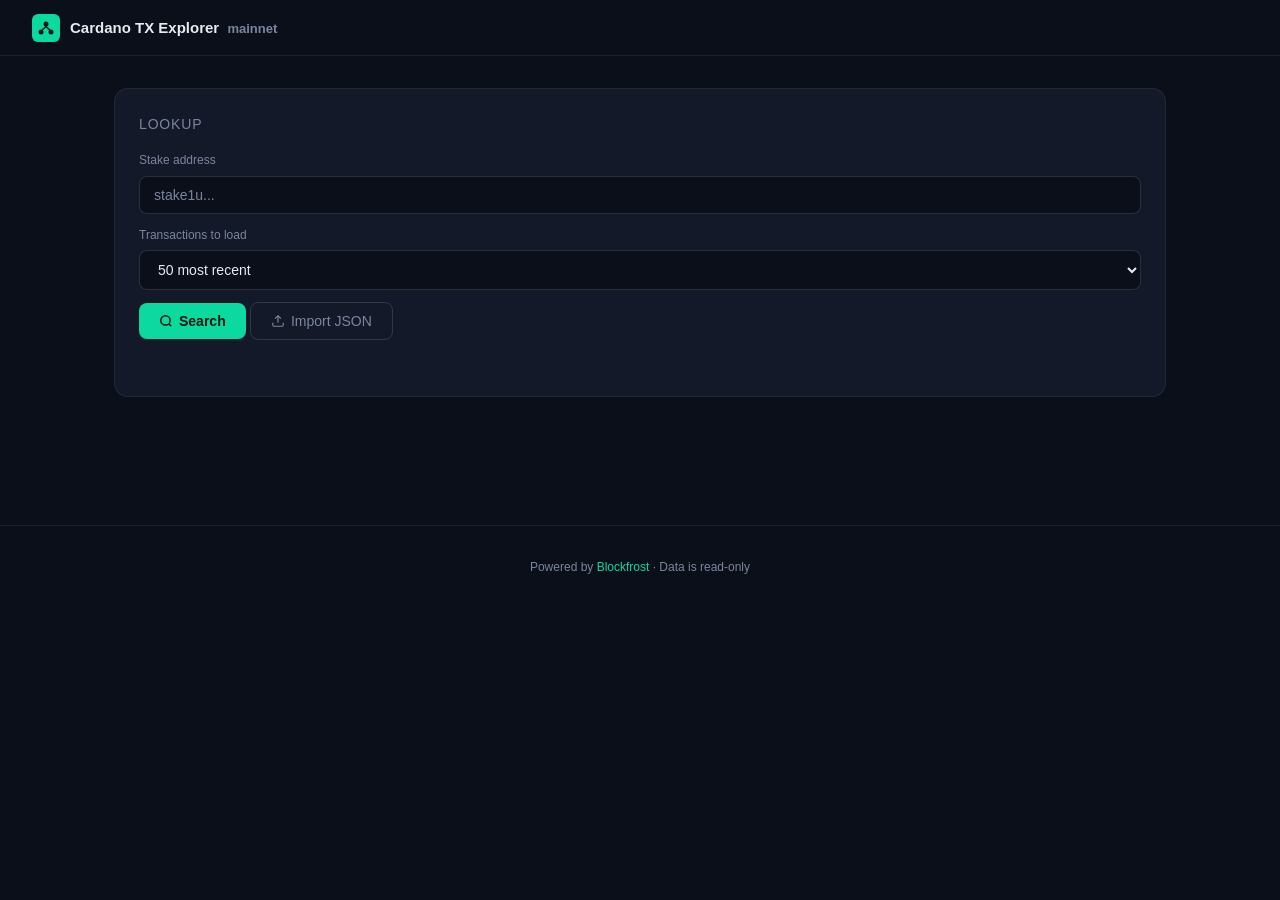
==== commit 578f2660: "Add files via upload" ====
--- a/index.html
+++ b/index.html
@@ -1,4 +1,4 @@
-<!-- v5.3 -->
+<!-- v5.5 -->
 <!DOCTYPE html>
 <html lang="en">
 <head>
@@ -181,6 +181,11 @@
       <svg width="14" height="14" viewBox="0 0 24 24" fill="none" stroke="currentColor" stroke-width="2.5"><circle cx="11" cy="11" r="8"/><path d="m21 21-4.35-4.35"/></svg>
       Search
     </button>
+    <button class="btn btn-ghost" id="import-btn" onclick="document.getElementById('import-file').click()">
+      <svg width="14" height="14" viewBox="0 0 24 24" fill="none" stroke="currentColor" stroke-width="2"><path d="M21 15v4a2 2 0 0 1-2 2H5a2 2 0 0 1-2-2v-4"/><polyline points="17 8 12 3 7 8"/><line x1="12" y1="3" x2="12" y2="15"/></svg>
+      Import JSON
+    </button>
+    <input type="file" id="import-file" accept="application/json" style="display:none;"/>
     <div id="status"></div>
   </div>
 
@@ -269,10 +274,16 @@
     <!-- Transaction Log -->
     <div style="display:flex;align-items:center;justify-content:space-between;margin-bottom:0.75rem;">
       <h3 id="tx-count-label" style="font-size:14px;font-weight:500;color:var(--muted);">Transaction Log</h3>
-      <button class="btn btn-ghost btn-sm" onclick="exportCSV()">
-        <svg width="13" height="13" viewBox="0 0 24 24" fill="none" stroke="currentColor" stroke-width="2"><path d="M21 15v4a2 2 0 0 1-2 2H5a2 2 0 0 1-2-2v-4"/><polyline points="7 10 12 15 17 10"/><line x1="12" y1="15" x2="12" y2="3"/></svg>
-        Export CSV
-      </button>
+      <div style="display:flex;gap:6px;">
+        <button class="btn btn-ghost btn-sm" onclick="exportJSON()">
+          <svg width="13" height="13" viewBox="0 0 24 24" fill="none" stroke="currentColor" stroke-width="2"><path d="M21 15v4a2 2 0 0 1-2 2H5a2 2 0 0 1-2-2v-4"/><polyline points="7 10 12 15 17 10"/><line x1="12" y1="15" x2="12" y2="3"/></svg>
+          Export JSON
+        </button>
+        <button class="btn btn-ghost btn-sm" onclick="exportCSV()">
+          <svg width="13" height="13" viewBox="0 0 24 24" fill="none" stroke="currentColor" stroke-width="2"><path d="M21 15v4a2 2 0 0 1-2 2H5a2 2 0 0 1-2-2v-4"/><polyline points="7 10 12 15 17 10"/><line x1="12" y1="15" x2="12" y2="3"/></svg>
+          Export CSV
+        </button>
+      </div>
     </div>
     <div style="display:flex;gap:1rem;align-items:flex-start;">
       <div style="flex:1;min-width:0;">
@@ -324,9 +335,9 @@
 const COLLAPSE_THRESHOLD = 5;
 const tokenDecimals      = new Map();
 
-// pnlManualEntries: Map<unit, Map<hash, { hash, date, time, tokenNet, adaNet, role }>>
-// These are manually added by the user via the staging panel.
-// They are merged with auto-detected pnlData when rendering.
+// pnlData: auto-detected token P&L entries — Map<unit, entry[]>
+const pnlData          = new Map();
+// pnlManualEntries: user-assigned entries — Map<unit, Map<hash, entry>>
 const pnlManualEntries = new Map();
 
 // pnlRoleOverrides: Map<unit|hash, 'buy'|'sell'>
@@ -621,8 +632,73 @@
 }
 
 // =================================================================
-// META CARDS
-// =================================================================
+// IMPORT FROM JSON
+// Loads a previously exported file and reconstructs state without
+// any API calls.
+// =================================================================
+function importJSON(file) {
+  const reader = new FileReader();
+  reader.onload = e => {
+    try {
+      const payload = JSON.parse(e.target.result);
+      if (!payload.allTxs) throw new Error('File does not look like a valid export.');
+
+      // Reset state
+      pnlData.clear();
+      pnlRoleOverrides.clear();
+      pnlManualEntries.clear();
+      stagedHashes.clear();
+      tokenDecimals.clear();
+
+      // Restore state from the file
+      myAddresses = new Set(payload.myAddresses || []);
+      (payload.tokenDecimals || []).forEach(([unit,dec]) => tokenDecimals.set(unit, dec));
+      totalStakingRewards = payload.totalStakingRewards || 0;
+      allTxs = payload.allTxs;
+
+      buildPnlData();
+
+      // Render everything — no account-level metrics available from
+      // a JSON import (those require /accounts/{stake}), so build a
+      // reduced meta grid from the loaded transactions instead.
+      renderMetaFromImport();
+      currentPage = 1;
+      document.getElementById('results').style.display = 'block';
+      renderTable();
+      renderTimeline();
+      renderDateRange();
+      renderSummaryTable();
+      renderWaterfall();
+      renderScatter();
+      renderTokenPnl();
+      setStatus(`Loaded ${allTxs.length} transactions from file (exported ${payload.exportedAt ? new Date(payload.exportedAt).toLocaleString() : 'unknown date'}).`);
+
+    } catch (err) {
+      setStatus('Import error: ' + err.message, true);
+    }
+  };
+  reader.readAsText(file);
+}
+
+document.getElementById('import-file').addEventListener('change', e => {
+  const file = e.target.files[0];
+  if (file) importJSON(file);
+  e.target.value = ''; // allow re-selecting the same file
+});
+
+// Meta grid for imported data — no live account info, so just show
+// what we can derive from the transaction set itself.
+function renderMetaFromImport() {
+  const rewardsAda = lovelace(totalStakingRewards);
+  document.getElementById('meta-grid').innerHTML = [
+    { label:'Staking rewards (loaded period)', value:fmt(rewardsAda), ada:true },
+    { label:'Transactions', value:allTxs.length.toLocaleString(), ada:false },
+    { label:'Own addresses', value:myAddresses.size.toLocaleString(), ada:false },
+    { label:'Source', value:'Imported file', ada:false },
+  ].map(c=>`<div class="metric"><div class="metric-label">${c.label}</div><div class="metric-value${c.ada?' ada':''}">${c.value}</div></div>`).join('');
+}
+
+
 function renderMeta(acct,count) {
   const pool=acct.pool_id?acct.pool_id.slice(0,12)+'…':'Not delegating';
   const rewardsAda=lovelace(totalStakingRewards);
@@ -788,6 +864,24 @@
     <button class="btn btn-ghost" onclick="goPage(${currentPage+1})" ${currentPage===total?'disabled':''}>Next →</button>`;
 }
 function goPage(p){currentPage=p;renderTable();window.scrollTo({top:0});}
+
+function exportJSON() {
+  // Bundle everything needed to fully reconstruct the explorer state
+  // without any further API calls.
+  const payload = {
+    version: 1,
+    exportedAt: new Date().toISOString(),
+    myAddresses: [...myAddresses],
+    tokenDecimals: [...tokenDecimals.entries()],
+    totalStakingRewards,
+    allTxs,
+  };
+  const json = JSON.stringify(payload);
+  const a = document.createElement('a');
+  a.href = URL.createObjectURL(new Blob([json], { type: 'application/json' }));
+  a.download = `cardano-explorer-export-${new Date().toISOString().slice(0,10)}.json`;
+  a.click();
+}
 
 function exportCSV() {
   const rows=[['TX Hash','Date','ADA Net','Swap','Block']];
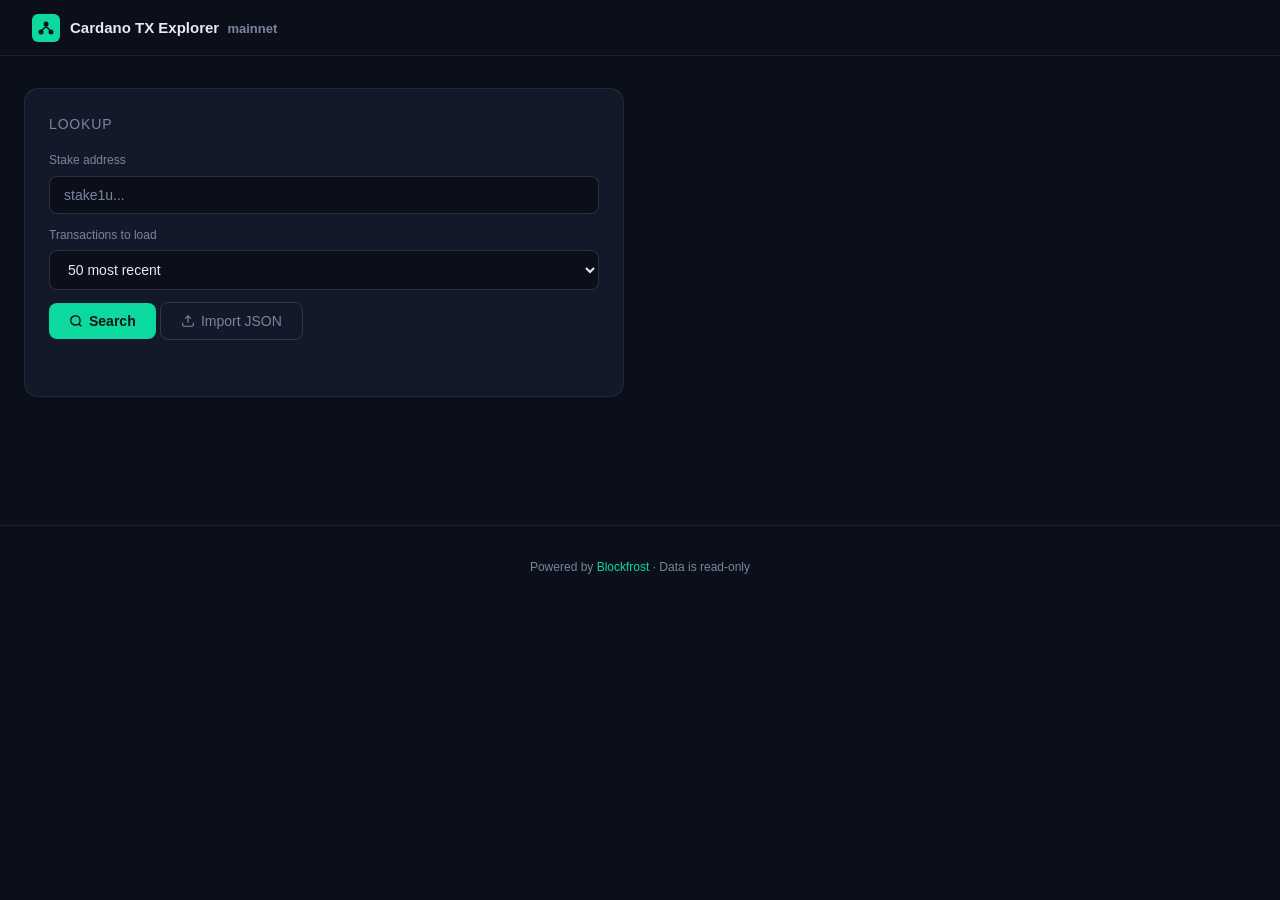
==== commit 8c05c4b0: "Add files via upload" ====
--- a/index.html
+++ b/index.html
@@ -1,4 +1,4 @@
-<!-- v5.5 -->
+<!-- v6.4 -->
 <!DOCTYPE html>
 <html lang="en">
 <head>
@@ -22,7 +22,8 @@
     header .logo svg { width:16px; height:16px; }
     header h1 { font-size:15px; font-weight:600; }
     header span { font-size:13px; color:var(--muted); margin-left:4px; }
-    main { max-width:1100px; margin:0 auto; padding:2rem 1.5rem 4rem; }
+    /* Use nearly the full viewport width instead of a narrow centered column */
+    main { max-width:1800px; margin:0 auto; padding:2rem 1.5rem 4rem; }
 
     /* Buttons */
     .btn { display:inline-flex; align-items:center; gap:6px; background:var(--accent); color:#051510; font-size:14px; font-weight:600; border:none; border-radius:8px; padding:10px 20px; cursor:pointer; transition:opacity 0.15s; flex-shrink:0; }
@@ -32,7 +33,7 @@
     .btn-sm { padding:5px 12px; font-size:12px; }
 
     /* Search */
-    .search-card { background:var(--surface); border:1px solid var(--border); border-radius:14px; padding:1.5rem; margin-bottom:1rem; }
+    .search-card { background:var(--surface); border:1px solid var(--border); border-radius:14px; padding:1.5rem; margin-bottom:1rem; max-width:600px; }
     .search-card h2 { font-size:14px; font-weight:500; color:var(--muted); text-transform:uppercase; letter-spacing:0.06em; margin-bottom:1rem; }
     .field { margin-bottom:0.75rem; }
     .field label { display:block; font-size:12px; color:var(--muted); margin-bottom:5px; }
@@ -70,6 +71,11 @@
     .skeleton-bar { height:12px; border-radius:4px; background:linear-gradient(90deg,var(--surface2) 25%,var(--surface) 50%,var(--surface2) 75%); background-size:200% 100%; animation:shimmer 1.2s infinite; }
     @keyframes shimmer { 0%{background-position:200% 0} 100%{background-position:-200% 0} }
 
+    /* Two-column layout: Token P&L (left) and Transaction Log (right) */
+    .split-row { display:flex; gap:1rem; align-items:flex-start; width:100%; }
+    .split-col-pnl { flex:0 0 38%; min-width:340px; max-width:560px; }
+    .split-col-log { flex:1 1 auto; min-width:0; }
+
     /* Table */
     .table-wrap { background:var(--surface); border:1px solid var(--border); border-radius:12px; overflow:hidden; }
     table { width:100%; border-collapse:collapse; font-size:13px; table-layout:fixed; }
@@ -78,7 +84,7 @@
     td { padding:11px 14px; border-bottom:1px solid var(--border); vertical-align:top; }
     tr:last-child td { border-bottom:none; }
     tr:hover td { background:rgba(255,255,255,0.02); }
-    .col-hash { width:16%; } .col-date { width:13%; } .col-summary { width:71%; }
+    .col-hash { width:18%; } .col-date { width:14%; } .col-summary { width:68%; }
     .hash-cell { font-family:var(--mono); font-size:11px; }
     .hash-cell a { color:var(--blue); text-decoration:none; }
     .hash-cell a:hover { text-decoration:underline; }
@@ -96,13 +102,19 @@
     .pnl-token-row { margin-bottom:0.5rem; border:1px solid var(--border); border-radius:8px; overflow:hidden; }
     .pnl-token-header { display:flex; align-items:center; gap:8px; padding:8px 12px; background:var(--surface2); cursor:pointer; user-select:none; flex-wrap:wrap; }
     .pnl-token-header:hover { background:rgba(255,255,255,0.04); }
+    .pnl-token-header.filtering { background:var(--amber-dim); }
     .pnl-token-name { font-size:12px; font-weight:600; color:var(--amber); flex:1; min-width:80px; }
     .pnl-stat { font-size:11px; font-family:var(--mono); }
     .pnl-token-body { display:none; padding:8px 12px; }
     .pnl-token-body.open { display:block; }
-    .pnl-tx-row { display:grid; grid-template-columns:1fr auto auto auto auto; gap:8px; align-items:center; padding:5px 0; border-bottom:1px solid var(--border); font-size:11px; }
+    .pnl-tx-row { display:grid; grid-template-columns:1fr 80px 95px 95px 22px; gap:10px; align-items:center; padding:8px 0; border-bottom:1px solid var(--border); font-size:11px; }
+    .pnl-tx-row span:nth-child(2) { text-align:right; }
+    .pnl-tx-row span:nth-child(3) { text-align:right; }
+    .pnl-tx-row span:nth-child(4) { text-align:right; }
     .pnl-tx-row:last-child { border-bottom:none; }
     .pnl-tx-link { font-family:var(--mono); color:var(--blue); text-decoration:underline; font-size:10.5px; cursor:pointer; }
+    .pnl-remove-btn { background:none;border:none;color:var(--muted);cursor:pointer;font-size:13px;padding:0;justify-self:end; }
+    .pnl-remove-btn:hover { color:var(--red); }
     .pnl-summary-box { margin-top:8px; padding:8px 10px; background:var(--surface2); border-radius:8px; }
 
     /* Summary table */
@@ -114,10 +126,22 @@
 
     /* Swap badge */
     .swap-badge { font-size:9px; font-weight:700; padding:1px 5px; border-radius:3px; background:var(--accent-dim); color:var(--accent); text-transform:uppercase; letter-spacing:0.05em; flex-shrink:0; }
-    /* Stage button on tx rows */
-    .stage-btn { display:inline-flex;align-items:center;justify-content:center;width:18px;height:18px;margin-left:6px;background:var(--surface2);border:1px solid var(--border2);border-radius:4px;color:var(--muted);font-size:13px;cursor:pointer;vertical-align:middle;transition:all 0.15s;flex-shrink:0; }
-    .stage-btn:hover { border-color:var(--accent);color:var(--accent); }
-    .stage-btn.active { background:var(--accent-dim);border-color:var(--accent);color:var(--accent); }
+    /* Token-filtered view: anchor rows get a subtle left border */
+    .tx-row-anchor { box-shadow: inset 3px 0 0 var(--amber); }
+    /* Address labels */
+    .label-chip { display:inline-flex;align-items:center;gap:4px;font-size:9.5px;font-weight:600;padding:1px 6px;border-radius:99px;white-space:nowrap; }
+    .label-chip.accent { background:var(--accent-dim); color:var(--accent); }
+    .label-chip.amber  { background:var(--amber-dim);  color:var(--amber); }
+    .label-chip.blue   { background:rgba(96,165,250,0.12); color:var(--blue); }
+    .label-chip.red    { background:var(--red-dim); color:var(--red); }
+    .label-star-btn { background:none;border:none;color:var(--muted);cursor:pointer;font-size:11px;padding:0 2px;flex-shrink:0; }
+    .label-star-btn:hover { color:var(--amber); }
+
+    /* + button on tx rows — adds to the actively-filtered token's P&L */
+    .pnl-add-btn { display:inline-flex;align-items:center;justify-content:center;width:18px;height:18px;margin-left:6px;background:var(--surface2);border:1px solid var(--border2);border-radius:4px;color:var(--muted);font-size:13px;cursor:pointer;vertical-align:middle;transition:all 0.15s;flex-shrink:0; }
+    .pnl-add-btn:hover:not(:disabled) { border-color:var(--accent);color:var(--accent); }
+    .pnl-add-btn.active { background:var(--accent-dim);border-color:var(--accent);color:var(--accent); }
+    .pnl-add-btn:disabled { opacity:0.3; cursor:not-allowed; }
 
     /* Misc */
     .pagination { display:flex; align-items:center; gap:10px; margin-top:1rem; justify-content:center; }
@@ -126,6 +150,10 @@
     @keyframes spin { to { transform:rotate(360deg); } }
     #date-range { font-size:11px; color:var(--muted); margin-left:8px; }
     footer { text-align:center; padding:2rem; font-size:12px; color:var(--muted); border-top:1px solid var(--border); margin-top:3rem; }
+    @media (max-width:900px) {
+      .split-row { flex-direction:column; }
+      .split-col-pnl, .split-col-log { flex:1 1 auto; max-width:none; min-width:0; width:100%; }
+    }
     @media (max-width:700px) { .col-date { display:none; } .col-hash { width:28%; } .col-summary { width:72%; } main { padding:1rem 1rem 3rem; } }
   </style>
 </head>
@@ -142,22 +170,20 @@
 </header>
 
 <main>
-  <!-- Assign popup -->
-  <div id="assign-popup" style="display:none;position:fixed;inset:0;background:rgba(0,0,0,0.6);z-index:101;align-items:center;justify-content:center;">
-    <div style="background:var(--surface);border:1px solid var(--border2);border-radius:14px;padding:1.5rem;width:460px;max-width:94vw;max-height:90vh;overflow-y:auto;">
-      <h3 style="font-size:14px;font-weight:600;margin-bottom:12px;">Assign transactions to Token P&L</h3>
-      <div style="font-size:12px;color:var(--muted);margin-bottom:6px;">Selected transactions:</div>
-      <div id="assign-popup-txlist" style="margin-bottom:12px;max-height:160px;overflow-y:auto;display:flex;flex-direction:column;gap:4px;"></div>
-      <div style="font-size:12px;color:var(--muted);margin-bottom:6px;">Token:</div>
-      <div id="assign-popup-tokens" style="max-height:180px;overflow-y:auto;margin-bottom:12px;display:flex;flex-direction:column;gap:4px;"></div>
-      <div style="font-size:12px;color:var(--muted);margin-bottom:6px;">Role:</div>
-      <div style="display:flex;gap:8px;margin-bottom:1rem;">
-        <button id="assign-buy-btn"  class="btn" style="flex:1;padding:8px;font-size:13px;background:var(--red-dim);color:var(--red);border:1px solid var(--red);">Buy (paid ADA)</button>
-        <button id="assign-sell-btn" class="btn" style="flex:1;padding:8px;font-size:13px;background:var(--accent-dim);color:var(--accent);border:1px solid var(--accent);">Sell (received ADA)</button>
-      </div>
-      <div style="display:flex;gap:8px;justify-content:flex-end;">
-        <button class="btn btn-ghost" onclick="closeAssignPopup()">Cancel</button>
-        <button class="btn" id="assign-confirm-btn">Confirm</button>
+  <!-- Label popup -->
+  <div id="label-popup" style="display:none;position:fixed;inset:0;background:rgba(0,0,0,0.6);z-index:101;align-items:center;justify-content:center;">
+    <div style="background:var(--surface);border:1px solid var(--border2);border-radius:14px;padding:1.5rem;width:380px;max-width:94vw;">
+      <h3 style="font-size:14px;font-weight:600;margin-bottom:12px;">Label address</h3>
+      <div style="font-family:var(--mono);font-size:10.5px;color:var(--muted);word-break:break-all;margin-bottom:12px;" id="label-popup-addr"></div>
+      <div class="field"><label>Label</label><input id="label-popup-input" type="text" placeholder="e.g. Kraken deposit, my cold wallet…"/></div>
+      <div style="font-size:12px;color:var(--muted);margin-bottom:6px;">Color:</div>
+      <div id="label-popup-colors" style="display:flex;gap:8px;margin-bottom:1rem;"></div>
+      <div style="display:flex;gap:8px;justify-content:space-between;">
+        <button class="btn btn-ghost" id="label-popup-remove" style="color:var(--red);">Remove label</button>
+        <div style="display:flex;gap:8px;">
+          <button class="btn btn-ghost" onclick="closeLabelPopup()">Cancel</button>
+          <button class="btn" id="label-popup-save">Save</button>
+        </div>
       </div>
     </div>
   </div>
@@ -221,72 +247,62 @@
       </div>
     </div>
 
-    <!-- Waterfall Chart -->
-    <div class="panel panel-amber" id="waterfall-panel" style="display:none;">
-      <div class="panel-header" onclick="togglePanel('waterfall-body','waterfall-chev')">
-        <div class="panel-header-left">
-          <span class="panel-chevron open" id="waterfall-chev">▶</span>
-          <span class="panel-header-title">Trade Waterfall</span>
-          <span style="font-size:11px;color:var(--muted);margin-left:8px;">ADA flow per token</span>
-        </div>
-        <select id="waterfall-token-select" onclick="event.stopPropagation()" style="background:var(--bg);border:1px solid var(--border2);border-radius:6px;color:var(--text);font-size:12px;padding:4px 8px;outline:none;cursor:pointer;"></select>
-      </div>
-      <div class="panel-body open" id="waterfall-body">
-        <canvas id="waterfall-canvas" height="160" style="width:100%;display:block;"></canvas>
-        <div id="waterfall-tooltip" style="position:fixed;background:var(--surface);border:1px solid var(--border2);border-radius:8px;padding:6px 10px;font-size:11px;pointer-events:none;z-index:200;display:none;"></div>
-      </div>
+    <!-- Labels panel — shown only when at least one address is labeled -->
+    <div id="labels-panel" style="display:none;flex-wrap:wrap;align-items:center;gap:8px;background:var(--surface2);border:1px solid var(--border2);border-radius:8px;padding:8px 12px;margin-bottom:1rem;">
+      <span style="color:var(--muted);font-size:11px;flex-shrink:0;">Labels:</span>
+      <div id="labels-panel-chips" style="display:flex;flex-wrap:wrap;gap:6px;"></div>
     </div>
 
-    <!-- Scatter Plot -->
-    <div class="panel panel-red" id="scatter-panel" style="display:none;">
-      <div class="panel-header" onclick="togglePanel('scatter-body','scatter-chev')">
-        <div class="panel-header-left">
-          <span class="panel-chevron open" id="scatter-chev">▶</span>
-          <span class="panel-header-title">Price Scatter</span>
-          <span style="font-size:11px;color:var(--muted);margin-left:8px;">ADA per token over time</span>
-        </div>
-        <select id="scatter-token-select" onclick="event.stopPropagation()" style="background:var(--bg);border:1px solid var(--border2);border-radius:6px;color:var(--text);font-size:12px;padding:4px 8px;outline:none;cursor:pointer;"></select>
-      </div>
-      <div class="panel-body open" id="scatter-body">
-        <canvas id="scatter-canvas" height="180" style="width:100%;display:block;"></canvas>
-        <div id="scatter-tooltip" style="position:fixed;background:var(--surface);border:1px solid var(--border2);border-radius:8px;padding:6px 10px;font-size:11px;pointer-events:none;z-index:200;display:none;"></div>
-      </div>
+    <!-- Token filter banner — shown only when a token filter is active -->
+    <div id="tx-filter-banner" style="display:none;align-items:center;gap:10px;flex-wrap:wrap;background:var(--surface2);border:1px solid var(--border2);border-radius:8px;padding:8px 12px;margin-bottom:1rem;font-size:12px;">
+      <span style="color:var(--muted);">Filtered to</span>
+      <span id="tx-filter-token-name" style="color:var(--amber);font-weight:600;"></span>
+      <span style="color:var(--muted);">± </span>
+      <input id="tx-filter-window" type="number" min="0" max="50" value="5"
+        style="width:48px;background:var(--bg);border:1px solid var(--border2);border-radius:6px;color:var(--text);font-size:12px;padding:3px 6px;outline:none;"/>
+      <span style="color:var(--muted);">txs of context</span>
+      <span style="color:var(--muted);">· + adds a tx to this token's P&L</span>
+      <button class="btn btn-ghost btn-sm" id="tx-filter-clear-btn" style="margin-left:auto;">✕ Clear filter</button>
     </div>
 
-    <!-- Token P&L Detail -->
-    <div class="panel panel-amber" id="token-pnl-sidebar" style="display:none;">
-      <div class="panel-header" onclick="togglePanel('pnl-panel-body','pnl-chev')">
-        <div class="panel-header-left">
-          <span class="panel-chevron open" id="pnl-chev">▶</span>
-          <span class="panel-header-title">Token P&L Detail</span>
-        </div>
-        <div style="display:flex;gap:6px;" onclick="event.stopPropagation()">
-          <button class="btn btn-ghost btn-sm" onclick="expandAllPnl(true)">Expand all</button>
-          <button class="btn btn-ghost btn-sm" onclick="expandAllPnl(false)">Collapse all</button>
+    <!-- Side-by-side: Token P&L (left) + Transaction Log (right) -->
+    <div class="split-row">
+
+      <!-- Token P&L Detail -->
+      <div class="split-col-pnl">
+        <div class="panel panel-amber" id="token-pnl-sidebar" style="display:none;margin-bottom:0;">
+          <div class="panel-header" onclick="togglePanel('pnl-panel-body','pnl-chev')">
+            <div class="panel-header-left">
+              <span class="panel-chevron open" id="pnl-chev">▶</span>
+              <span class="panel-header-title">Token P&L</span>
+            </div>
+            <div style="display:flex;gap:6px;" onclick="event.stopPropagation()">
+              <button class="btn btn-ghost btn-sm" onclick="expandAllPnl(true)">Expand all</button>
+              <button class="btn btn-ghost btn-sm" onclick="expandAllPnl(false)">Collapse all</button>
+            </div>
+          </div>
+          <div class="panel-body open" id="pnl-panel-body">
+            <div id="token-pnl-list"></div>
+            <div id="token-pnl-totals" style="display:none;margin-top:0.75rem;padding-top:0.75rem;border-top:1px solid var(--border);"></div>
+          </div>
         </div>
       </div>
-      <div class="panel-body open" id="pnl-panel-body">
-        <div id="token-pnl-list"></div>
-        <div id="token-pnl-totals" style="display:none;margin-top:0.75rem;padding-top:0.75rem;border-top:1px solid var(--border);"></div>
-      </div>
-    </div>
-
-    <!-- Transaction Log -->
-    <div style="display:flex;align-items:center;justify-content:space-between;margin-bottom:0.75rem;">
-      <h3 id="tx-count-label" style="font-size:14px;font-weight:500;color:var(--muted);">Transaction Log</h3>
-      <div style="display:flex;gap:6px;">
-        <button class="btn btn-ghost btn-sm" onclick="exportJSON()">
-          <svg width="13" height="13" viewBox="0 0 24 24" fill="none" stroke="currentColor" stroke-width="2"><path d="M21 15v4a2 2 0 0 1-2 2H5a2 2 0 0 1-2-2v-4"/><polyline points="7 10 12 15 17 10"/><line x1="12" y1="15" x2="12" y2="3"/></svg>
-          Export JSON
-        </button>
-        <button class="btn btn-ghost btn-sm" onclick="exportCSV()">
-          <svg width="13" height="13" viewBox="0 0 24 24" fill="none" stroke="currentColor" stroke-width="2"><path d="M21 15v4a2 2 0 0 1-2 2H5a2 2 0 0 1-2-2v-4"/><polyline points="7 10 12 15 17 10"/><line x1="12" y1="15" x2="12" y2="3"/></svg>
-          Export CSV
-        </button>
-      </div>
-    </div>
-    <div style="display:flex;gap:1rem;align-items:flex-start;">
-      <div style="flex:1;min-width:0;">
+
+      <!-- Transaction Log -->
+      <div class="split-col-log">
+        <div style="display:flex;align-items:center;justify-content:space-between;margin-bottom:0.75rem;">
+          <h3 id="tx-count-label" style="font-size:14px;font-weight:500;color:var(--muted);">Transaction Log</h3>
+          <div style="display:flex;gap:6px;">
+            <button class="btn btn-ghost btn-sm" onclick="exportJSON()">
+              <svg width="13" height="13" viewBox="0 0 24 24" fill="none" stroke="currentColor" stroke-width="2"><path d="M21 15v4a2 2 0 0 1-2 2H5a2 2 0 0 1-2-2v-4"/><polyline points="7 10 12 15 17 10"/><line x1="12" y1="15" x2="12" y2="3"/></svg>
+              Export JSON
+            </button>
+            <button class="btn btn-ghost btn-sm" onclick="exportCSV()">
+              <svg width="13" height="13" viewBox="0 0 24 24" fill="none" stroke="currentColor" stroke-width="2"><path d="M21 15v4a2 2 0 0 1-2 2H5a2 2 0 0 1-2-2v-4"/><polyline points="7 10 12 15 17 10"/><line x1="12" y1="15" x2="12" y2="3"/></svg>
+              Export CSV
+            </button>
+          </div>
+        </div>
         <div class="table-wrap">
           <table>
             <thead><tr>
@@ -297,21 +313,10 @@
             <tbody id="tx-body"></tbody>
           </table>
         </div>
+        <div class="pagination" id="pagination"></div>
       </div>
-      <!-- Staging panel — always visible once results are shown -->
-      <div id="staging-panel" style="flex-shrink:0;width:200px;position:sticky;top:1rem;align-self:flex-start;background:var(--surface);border:1px solid var(--border);border-left:3px solid var(--accent);border-radius:12px;overflow:hidden;">
-        <div style="display:flex;align-items:center;justify-content:space-between;padding:0.6rem 0.75rem;border-bottom:1px solid var(--border);">
-          <span style="font-size:11px;font-weight:600;text-transform:uppercase;letter-spacing:0.05em;color:var(--muted);">P&L Selection</span>
-          <span id="staging-count" style="font-size:10px;font-weight:600;background:var(--accent-dim);color:var(--accent);padding:2px 7px;border-radius:99px;">0</span>
-        </div>
-        <div id="staging-list" style="padding:0.5rem 0.75rem;min-height:36px;display:flex;flex-direction:column;gap:4px;font-size:11px;"></div>
-        <div style="padding:0.5rem 0.75rem;border-top:1px solid var(--border);display:flex;flex-direction:column;gap:6px;">
-          <button id="staging-assign-btn" class="btn btn-sm" style="width:100%;">Assign to token →</button>
-          <button id="staging-clear-btn" class="btn btn-ghost btn-sm" style="width:100%;">Clear</button>
-        </div>
-      </div>
+
     </div>
-    <div class="pagination" id="pagination"></div>
   </div>
 </main>
 
@@ -331,148 +336,59 @@
 let myAddresses = new Set();
 let totalStakingRewards = 0; // lovelace earned as staking rewards
 let currentPage = 1;
+
+// Token filter state — when active, the Transaction Log shows only
+// transactions touching activeFilterUnit plus N surrounding txs of
+// context (chronologically) on each side. The + button on each tx
+// row is only enabled while a filter is active, and adds that tx
+// directly to activeFilterUnit's P&L entries (no token picker needed,
+// since the filter itself is the explicit token context).
+let activeFilterUnit   = null;
+let activeFilterWindow = 5;
 const PAGE_SIZE          = 25;
 const COLLAPSE_THRESHOLD = 5;
 const tokenDecimals      = new Map();
 
+// Address labels — Map<address, { name, color }>. Persisted through
+// JSON export/import.
+const labels = new Map();
+const LABEL_COLORS = ['accent','amber','blue','red'];
+
+// Local lookup table of known token decimals, keyed by policy ID
+// (first 56 hex chars of the asset unit). Blockfrost's /assets/{unit}
+// endpoint cannot be called from a browser — it requires project_id as
+// a header (triggers a CORS preflight Blockfrost doesn't support), and
+// passing project_id as a query param is rejected with 403 (invalid
+// auth). So decimals for unlisted tokens default to 6; the UI flags
+// unverified ones with a ⚠ so you know to confirm manually.
+const KNOWN_DECIMALS = {
+  'f66d78b4a3cb3d37afa0ec36461e51ecbbd728c2a2d70354': 6, // DJED
+  '8db269c3ec630e06ae29f74bc39edd1f87c819f1056206e879a1cd873': 6, // SHEN
+  '25c5de5f5b286073c593edfd77b48abc7a48e5a4f3d4cd9d428ff935573696e': 6, // USDM
+  '29d222ce763455e3d7a09a665ce554f00ac89d2e99a1a83d267170c6d696e': 6, // MIN
+  '9a9693a9a37912a5097918f97918d15240c92ab729a0b7c4aa144d77': 6, // SUNDAE
+  '1d7f33bd23d85e1a25d87d86fac4f199c3197a2f7afeb662a0f34e1': 6, // WMT
+  'd894897411707efa755a76deb66d26dfd50593f2e70863e1661e98a': 6, // INDY
+  'a0028f350aaabe0545fdcb56b039bfb08e4bb4d8c4d7c3c7d481c235': 6, // iUSD
+};
+
 // pnlData: auto-detected token P&L entries — Map<unit, entry[]>
-const pnlData          = new Map();
-// pnlManualEntries: user-assigned entries — Map<unit, Map<hash, entry>>
+const pnlData = new Map();
+
+// pnlManualEntries: user-added entries via the + button while a token
+// filter is active — Map<unit, Map<hash, entry>>. Overlays pnlData.
 const pnlManualEntries = new Map();
 
-// pnlRoleOverrides: Map<unit|hash, 'buy'|'sell'>
-// Allows overriding auto-detected roles for any entry.
-const pnlRoleOverrides = new Map();
-
-function getRole(unit, hash, autoRole) {
-  return pnlRoleOverrides.get(unit+'|'+hash) ?? autoRole;
-}
-
-// =================================================================
-// STAGING PANEL
-// User clicks + on any tx row to stage it, then assigns to a token
-// =================================================================
-const stagedHashes = new Set();
-
-function toggleStaged(hash) {
-  if (stagedHashes.has(hash)) stagedHashes.delete(hash);
-  else stagedHashes.add(hash);
-  renderStaging();
-  // update button in table
-  const btn = document.querySelector(`.stage-btn[data-stage="${hash}"]`);
-  if (btn) { btn.textContent = stagedHashes.has(hash)?'✓':'+'; btn.classList.toggle('active', stagedHashes.has(hash)); }
-}
-
-function renderStaging() {
-  const countEl = document.getElementById('staging-count');
-  const listEl  = document.getElementById('staging-list');
-  if (countEl) countEl.textContent = stagedHashes.size;
-
-  if (!stagedHashes.size) {
-    listEl.innerHTML = '<span style="color:var(--muted);">Click + on any transaction to stage it.</span>';
-    return;
-  }
-  listEl.innerHTML = [...stagedHashes].map(hash => {
-    const tx = allTxs.find(t=>t.hash===hash); if (!tx) return '';
-    const {adaNet} = calcTxNet(tx);
-    const date = new Date(tx.time*1000).toLocaleDateString('en-US',{month:'short',day:'numeric',year:'numeric'});
-    const c = adaNet>=0?'var(--accent)':'var(--red)';
-    return `<div style="padding:3px 0;border-bottom:1px solid var(--border);">
-      <div style="display:flex;align-items:center;gap:4px;">
-        <span style="font-family:var(--mono);color:var(--blue);font-size:10.5px;flex:1;">${hash.slice(0,8)}…${hash.slice(-6)}</span>
-        <button data-unstage="${hash}" style="background:none;border:none;color:var(--muted);cursor:pointer;font-size:12px;padding:0;">✕</button>
-      </div>
-      <div style="display:flex;justify-content:space-between;margin-top:1px;">
-        <span style="color:var(--muted);font-size:10px;">${date}</span>
-        <span style="font-family:var(--mono);font-size:10.5px;color:${c};">${adaNet>=0?'+':''}${fmt(adaNet,4)} ₳</span>
-      </div>
-    </div>`;
-  }).join('');
-  listEl.querySelectorAll('[data-unstage]').forEach(btn=>btn.addEventListener('click',()=>toggleStaged(btn.dataset.unstage)));
-}
-
-document.getElementById('staging-clear-btn').addEventListener('click', () => {
-  [...stagedHashes].forEach(h=>{const b=document.querySelector(`.stage-btn[data-stage="${h}"]`);if(b){b.textContent='+';b.classList.remove('active');}});
-  stagedHashes.clear(); renderStaging();
-});
-document.getElementById('staging-assign-btn').addEventListener('click', () => { if (stagedHashes.size) openAssignPopup(); });
-
-// =================================================================
-// ASSIGN POPUP
-// =================================================================
-let assignPopupUnit = null;
-let assignPopupRole = 'buy';
-
-function openAssignPopup() {
-  assignPopupUnit = null; assignPopupRole = 'buy';
-
-  // List staged txs
-  document.getElementById('assign-popup-txlist').innerHTML = [...stagedHashes].map(hash => {
-    const tx = allTxs.find(t=>t.hash===hash); if (!tx) return '';
-    const {adaNet} = calcTxNet(tx);
-    const date = new Date(tx.time*1000).toLocaleDateString('en-US',{month:'short',day:'numeric',year:'numeric'});
-    const c = adaNet>=0?'var(--accent)':'var(--red)';
-    return `<div style="display:flex;gap:8px;font-size:11px;padding:3px 0;border-bottom:1px solid var(--border);flex-wrap:wrap;">
-      <span style="font-family:var(--mono);color:var(--blue);">${hash.slice(0,10)}…${hash.slice(-6)}</span>
-      <span style="color:var(--muted);">${date}</span>
-      <span style="font-family:var(--mono);color:${c};margin-left:auto;">${adaNet>=0?'+':''}${fmt(adaNet,4)} ₳</span>
-    </div>`;
-  }).join('');
-
-  // List all known tokens (auto-detected + manually added)
-  const knownUnits = new Set([...pnlData.keys(), ...pnlManualEntries.keys()]);
-  allTxs.forEach(tx=>{const {tokenNet}=calcTxNet(tx);tokenNet.forEach((_,u)=>knownUnits.add(u));});
-
-  const tokensEl = document.getElementById('assign-popup-tokens');
-  tokensEl.innerHTML = [...knownUnits].map(unit => {
-    const name = formatAssetName(unit.slice(56))||'null';
-    return `<div class="assign-token-opt" data-unit="${unit}"
-        style="padding:6px 10px;border-radius:6px;cursor:pointer;display:flex;align-items:center;gap:6px;border:1px solid var(--border);background:var(--surface2);">
-      <span style="color:var(--amber);font-size:12px;font-weight:600;">${escHtml(name)}</span>
-      <span style="font-size:10px;color:var(--muted);font-family:var(--mono);">${unit.slice(0,12)}…</span>
-    </div>`;
-  }).join('');
-
-  tokensEl.querySelectorAll('.assign-token-opt').forEach(el=>el.addEventListener('click',()=>{
-    tokensEl.querySelectorAll('.assign-token-opt').forEach(e=>e.style.borderColor='var(--border)');
-    el.style.borderColor='var(--accent)'; assignPopupUnit=el.dataset.unit;
-  }));
-
-  updateAssignRoleBtns();
-  document.getElementById('assign-popup').style.display='flex';
-}
-
-function updateAssignRoleBtns() {
-  document.getElementById('assign-buy-btn').style.opacity  = assignPopupRole==='buy'  ? '1':'0.4';
-  document.getElementById('assign-sell-btn').style.opacity = assignPopupRole==='sell' ? '1':'0.4';
-}
-document.getElementById('assign-buy-btn').addEventListener('click',  ()=>{assignPopupRole='buy'; updateAssignRoleBtns();});
-document.getElementById('assign-sell-btn').addEventListener('click', ()=>{assignPopupRole='sell';updateAssignRoleBtns();});
-
-document.getElementById('assign-confirm-btn').addEventListener('click', ()=>{
-  if (!assignPopupUnit) { alert('Please select a token.'); return; }
-  if (!pnlManualEntries.has(assignPopupUnit)) pnlManualEntries.set(assignPopupUnit, new Map());
-
-  [...stagedHashes].forEach(hash=>{
-    const tx=allTxs.find(t=>t.hash===hash); if(!tx) return;
-    const {adaNet,tokenNet}=calcTxNet(tx);
-    const date=new Date(tx.time*1000).toLocaleDateString('en-US',{month:'short',day:'numeric',year:'numeric'});
-    const tNet=tokenNet.get(assignPopupUnit)||0;
-    pnlManualEntries.get(assignPopupUnit).set(hash,{hash,date,time:tx.time,tokenNet:tNet,adaNet,role:assignPopupRole});
-    // Override the auto-detected role for this unit+hash
-    pnlRoleOverrides.set(assignPopupUnit+'|'+hash, assignPopupRole);
-  });
-
-  const unit=assignPopupUnit; closeAssignPopup();
-  // Rebuild merged pnl view and re-render everything
-  renderTokenPnl(); renderSummaryTable(); drawWaterfall(); drawScatter();
-  // Open that token's section
-  document.getElementById(`pnl-body-${unit.slice(0,16)}`)?.classList.add('open');
-  document.getElementById('token-pnl-sidebar').style.display='block';
-});
-
-function closeAssignPopup() { document.getElementById('assign-popup').style.display='none'; assignPopupUnit=null; }
-document.getElementById('assign-popup').addEventListener('click',e=>{if(e.target===document.getElementById('assign-popup'))closeAssignPopup();});
+// pnlRemovedAuto: hashes the user explicitly removed from an
+// auto-detected token's P&L — Map<unit, Set<hash>>. Lets removal work
+// uniformly for both auto-detected and manually-added entries; an
+// auto-detected entry that's been removed can be re-added by filtering
+// to that token and clicking + again (which clears it from this set).
+const pnlRemovedAuto = new Map();
+
+// Units the user has manually set decimals for (via the ⚠ set button).
+// Persisted through JSON export/import.
+const userDecimalOverrides = new Set();
 
 // =================================================================
 // UTILITIES
@@ -488,7 +404,7 @@
   return String(n);
 }
 function escHtml(s) { return String(s).replace(/&/g,'&amp;').replace(/</g,'&lt;').replace(/>/g,'&gt;').replace(/"/g,'&quot;'); }
-function applyDecimals(qty,unit) { return parseInt(qty)/Math.pow(10,tokenDecimals.get(unit)??0); }
+function applyDecimals(qty,unit) { return parseInt(qty)/Math.pow(10,tokenDecimals.get(unit)??6); }
 function formatAssetName(hex) {
   try { const s=String.fromCharCode(...hex.match(/.{1,2}/g).map(b=>parseInt(b,16))); if(/^[\x20-\x7E]+$/.test(s)) return s; } catch {}
   return 'null';
@@ -512,20 +428,10 @@
 
 // =================================================================
 // BLOCKFROST
-// Note: API key passed as query param on /assets/ to avoid CORS
-// preflight (OPTIONS) which Blockfrost does not support.
-// All other endpoints use the project_id header as normal.
 // =================================================================
 async function bf(path) {
   const r=await fetch(BASE+path,{headers:{project_id:API_KEY}});
   if(!r.ok){const j=await r.json().catch(()=>({}));throw new Error(j.message||`HTTP ${r.status}`);}
-  return r.json();
-}
-
-// Fetch asset metadata using query param to avoid CORS preflight
-async function bfAsset(unit) {
-  const r=await fetch(`${BASE}/assets/${unit}?project_id=${API_KEY}`);
-  if(!r.ok) return null;
   return r.json();
 }
 
@@ -538,9 +444,11 @@
   document.getElementById('results').style.display='none';
   document.getElementById('search-btn').disabled=true;
   pnlData.clear();
-  pnlRoleOverrides.clear();
   pnlManualEntries.clear();
-  stagedHashes.clear();
+  pnlRemovedAuto.clear();
+  userDecimalOverrides.clear();
+  activeFilterUnit = null;
+  document.getElementById('tx-filter-banner').style.display = 'none';
   setStatus('<span class="spinner"></span> Fetching account…');
 
   try {
@@ -553,7 +461,6 @@
     myAddresses = new Set(ownAddrs.map(a=>a.address));
 
     // Sum staking rewards earned (type 'member' = staking delegation rewards)
-    // We treat rewards as ADA received — included in the P&L as income
     totalStakingRewards = rewardsRaw
       .filter(r=>r.type==='member'||r.type==='leader')
       .reduce((s,r)=>s+parseInt(r.amount),0);
@@ -594,19 +501,15 @@
       };
     });
 
-    // Fetch token decimals for all unique tokens.
-    // Using query param for API key avoids the CORS preflight issue.
+    // Resolve token decimals using the local lookup table
     const allUnits=new Set();
     allTxs.forEach(tx=>[...tx.inputs,...tx.outputs].forEach(u=>(u.amount||[]).forEach(a=>{if(a.unit!=='lovelace')allUnits.add(a.unit);})));
-    const uncached=[...allUnits].filter(u=>!tokenDecimals.has(u));
-    if(uncached.length){
-      setStatus(`<span class="spinner"></span> Fetching decimals for ${uncached.length} tokens…`);
-      await Promise.all(uncached.map(unit=>
-        bfAsset(unit)
-          .then(a=>tokenDecimals.set(unit,a?.metadata?.decimals??a?.onchain_metadata?.decimals??0))
-          .catch(()=>tokenDecimals.set(unit,0))
-      ));
-    }
+    allUnits.forEach(unit=>{
+      if(!tokenDecimals.has(unit)){
+        const policyId=unit.slice(0,56);
+        tokenDecimals.set(unit, KNOWN_DECIMALS[policyId] ?? 6);
+      }
+    });
 
     // Build P&L data automatically from tx direction
     buildPnlData();
@@ -619,9 +522,8 @@
     renderTimeline();
     renderDateRange();
     renderSummaryTable();
-    renderWaterfall();
-    renderScatter();
     renderTokenPnl();
+    renderLabelsPanel();
     setStatus('');
 
   } catch(e) {
@@ -633,8 +535,6 @@
 
 // =================================================================
 // IMPORT FROM JSON
-// Loads a previously exported file and reconstructs state without
-// any API calls.
 // =================================================================
 function importJSON(file) {
   const reader = new FileReader();
@@ -645,22 +545,23 @@
 
       // Reset state
       pnlData.clear();
-      pnlRoleOverrides.clear();
       pnlManualEntries.clear();
-      stagedHashes.clear();
+      pnlRemovedAuto.clear();
       tokenDecimals.clear();
+      userDecimalOverrides.clear();
+      activeFilterUnit = null;
+      document.getElementById('tx-filter-banner').style.display = 'none';
 
       // Restore state from the file
       myAddresses = new Set(payload.myAddresses || []);
       (payload.tokenDecimals || []).forEach(([unit,dec]) => tokenDecimals.set(unit, dec));
+      (payload.userDecimalOverrides || []).forEach(unit => userDecimalOverrides.add(unit));
+      (payload.labels || []).forEach(([addr,l]) => labels.set(addr, l));
       totalStakingRewards = payload.totalStakingRewards || 0;
       allTxs = payload.allTxs;
 
       buildPnlData();
 
-      // Render everything — no account-level metrics available from
-      // a JSON import (those require /accounts/{stake}), so build a
-      // reduced meta grid from the loaded transactions instead.
       renderMetaFromImport();
       currentPage = 1;
       document.getElementById('results').style.display = 'block';
@@ -668,9 +569,8 @@
       renderTimeline();
       renderDateRange();
       renderSummaryTable();
-      renderWaterfall();
-      renderScatter();
       renderTokenPnl();
+      renderLabelsPanel();
       setStatus(`Loaded ${allTxs.length} transactions from file (exported ${payload.exportedAt ? new Date(payload.exportedAt).toLocaleString() : 'unknown date'}).`);
 
     } catch (err) {
@@ -686,8 +586,7 @@
   e.target.value = ''; // allow re-selecting the same file
 });
 
-// Meta grid for imported data — no live account info, so just show
-// what we can derive from the transaction set itself.
+// Meta grid for imported data — no live account info available
 function renderMetaFromImport() {
   const rewardsAda = lovelace(totalStakingRewards);
   document.getElementById('meta-grid').innerHTML = [
@@ -697,7 +596,6 @@
     { label:'Source', value:'Imported file', ada:false },
   ].map(c=>`<div class="metric"><div class="metric-label">${c.label}</div><div class="metric-value${c.ada?' ada':''}">${c.value}</div></div>`).join('');
 }
-
 
 function renderMeta(acct,count) {
   const pool=acct.pool_id?acct.pool_id.slice(0,12)+'…':'Not delegating';
@@ -716,8 +614,6 @@
 // WALLET NET CALCULATION
 // Returns { adaNet, tokenNet } relative to myAddresses.
 // Positive = received, negative = sent.
-// Staking rewards (withdrawals) are included in adaOut automatically
-// because they appear as outputs to our own addresses.
 // =================================================================
 function calcTxNet(tx) {
   let adaIn=0,adaOut=0;
@@ -745,13 +641,7 @@
 }
 
 // =================================================================
-// P&L DATA — fully automatic, no manual role assignment
-// Buy  = ADA went out (adaNet < 0) while tokens came in
-// Sell = ADA came in  (adaNet > 0) while tokens went out
-//
-// Staking rewards withdrawn in the same tx show up as adaNet > 0
-// but with no token flow, so they won't affect token P&L.
-// They DO count in ADA received totals where relevant.
+// P&L DATA — auto-detected from every transaction that touches a token
 // =================================================================
 function buildPnlData() {
   pnlData.clear();
@@ -759,12 +649,9 @@
     const {adaNet,tokenNet}=calcTxNet(tx);
     if(tokenNet.size===0) return; // no token flow, skip
     const date=new Date(tx.time*1000).toLocaleDateString('en-US',{month:'short',day:'numeric',year:'numeric'});
-    // role per token is determined by token direction, not ADA direction,
-    // to handle edge cases where both ADA and tokens flow in the same direction
     tokenNet.forEach((tNet,unit)=>{
       if(!pnlData.has(unit)) pnlData.set(unit,[]);
-      const role=tNet>0?'buy':'sell'; // received tokens = buy, sent tokens = sell
-      pnlData.get(unit).push({hash:tx.hash,date,time:tx.time,tokenNet:tNet,adaNet,role});
+      pnlData.get(unit).push({hash:tx.hash,date,time:tx.time,tokenNet:tNet,adaNet});
     });
   });
 }
@@ -772,16 +659,42 @@
 // =================================================================
 // UTXO HTML HELPERS
 // =================================================================
+const KNOWN_DECIMAL_POLICIES = new Set(Object.keys(KNOWN_DECIMALS));
+
 function tokenAmounts(amounts) {
   return (amounts||[]).filter(a=>a.unit!=='lovelace').map(t=>{
     const qty=fmt4sig(applyDecimals(t.quantity,t.unit));
     const name=formatAssetName(t.unit.slice(56))||'null';
     const url=`https://adastat.net/tokens/${t.unit}`;
+    const policyId=t.unit.slice(0,56);
+    const isUserSet=userDecimalOverrides.has(t.unit);
+    const isKnown=KNOWN_DECIMAL_POLICIES.has(policyId);
+    const badge=isUserSet
+      ? `<span title="Decimals set manually (${tokenDecimals.get(t.unit)})" style="color:var(--accent);font-size:9px;">✓</span>`
+      : !isKnown
+        ? `<button onclick="promptSetDecimals('${t.unit}','${escHtml(name).replace(/'/g,"\\'")}')" title="Decimals unknown — click to set manually" style="background:none;border:none;color:var(--amber);font-size:9px;cursor:pointer;padding:0;">⚠ set</button>`
+        : '';
     return `<div style="font-size:10.5px;color:var(--amber);font-family:var(--mono);margin-top:2px;word-break:break-all;">
-      ${qty} <a href="${url}" target="_blank" rel="noopener" style="color:var(--amber);text-decoration:underline;">${escHtml(name)}</a>
-      <span style="color:var(--muted);font-size:9.5px;display:block;">${t.unit.slice(0,56)}</span>
+      ${qty} <a href="${url}" target="_blank" rel="noopener" style="color:var(--amber);text-decoration:underline;">${escHtml(name)}</a> ${badge}
+      <span style="color:var(--muted);font-size:9.5px;display:block;">${policyId}</span>
     </div>`;
   }).join('');
+}
+
+// Manual decimal override
+function promptSetDecimals(unit, name) {
+  const current = tokenDecimals.get(unit) ?? 6;
+  const input = prompt(`Set decimal places for ${name}:\n(e.g. 6 means 1000000 on-chain = 1.0 displayed)`, current);
+  if (input === null) return;
+  const dec = parseInt(input);
+  if (isNaN(dec) || dec < 0 || dec > 18) { alert('Please enter a whole number between 0 and 18.'); return; }
+  tokenDecimals.set(unit, dec);
+  userDecimalOverrides.add(unit);
+  buildPnlData();
+  renderTable();
+  renderTimeline();
+  renderSummaryTable();
+  renderTokenPnl();
 }
 
 function utxoRows(list,txHash,side) {
@@ -791,10 +704,17 @@
     const addr=u.address||'', adaAmt=u.amount?.find(a=>a.unit==='lovelace');
     const adaVal=adaAmt?fmt(parseInt(adaAmt.quantity)/1_000_000)+' ₳':'—';
     const isOwn=myAddresses.has(addr);
+    const label=labels.get(addr);
+    const labelChip = label
+      ? `<span class="label-chip ${label.color}">${escHtml(label.name)}</span>`
+      : '';
     return `<div class="utxo-entry${nc&&i>=COLLAPSE_THRESHOLD?' hidden':''}">
-      <div style="display:flex;align-items:center;gap:6px;flex-wrap:wrap;"><span class="utxo-ada">${adaVal}</span></div>
+      <div style="display:flex;align-items:center;gap:6px;flex-wrap:wrap;"><span class="utxo-ada">${adaVal}</span>${labelChip}</div>
       ${tokenAmounts(u.amount)}
-      <div class="utxo-addr" style="${isOwn?'color:var(--accent);':''}">${escHtml(addr)}</div>
+      <div style="display:flex;align-items:center;gap:4px;">
+        <button class="label-star-btn" data-addr="${escHtml(addr)}" title="${label?'Edit label':'Add label'}">${label?'★':'☆'}</button>
+        <div class="utxo-addr" style="${isOwn?'color:var(--accent);':''}">${escHtml(addr)}</div>
+      </div>
     </div>`;
   }).join('');
   const btn=nc?`<button class="utxo-expand-btn" data-hash="${txHash}" data-side="${side}" data-expanded="false">Show ${list.length-COLLAPSE_THRESHOLD} more ▾</button>`:'';
@@ -814,12 +734,117 @@
 }
 
 // =================================================================
+// TOKEN FILTER — show only txs touching a given token, plus N
+// surrounding transactions (chronologically) for context. While
+// active, the + button on each tx row adds that tx directly to the
+// filtered token's P&L (no popup needed — the filter IS the context).
+// =================================================================
+
+function filterTxLogByToken(unit, name) {
+  activeFilterUnit = unit;
+  currentPage = 1;
+  document.getElementById('tx-filter-banner').style.display = 'flex';
+  document.getElementById('tx-filter-token-name').textContent = name;
+  document.getElementById('tx-filter-window').value = activeFilterWindow;
+  renderTable();
+  renderTokenPnl(); // refresh so the active token's header is highlighted
+}
+
+function clearTxFilter() {
+  activeFilterUnit = null;
+  currentPage = 1;
+  document.getElementById('tx-filter-banner').style.display = 'none';
+  renderTable();
+  renderTokenPnl();
+}
+
+document.getElementById('tx-filter-clear-btn').addEventListener('click', clearTxFilter);
+document.getElementById('tx-filter-window').addEventListener('input', e => {
+  const v = parseInt(e.target.value);
+  activeFilterWindow = isNaN(v) ? 0 : Math.max(0, Math.min(50, v));
+  currentPage = 1;
+  renderTable();
+});
+
+// Given a token unit, return the chronologically-sorted list of
+// transactions that should be shown: every tx where the wallet's
+// token net for that unit is non-zero ("anchors"), plus up to
+// windowSize transactions immediately before and after each anchor.
+function getFilteredTxList(unit, windowSize) {
+  const chrono = [...allTxs].reverse(); // oldest-first
+
+  const anchorIndices = new Set();
+  chrono.forEach((tx, i) => {
+    const { tokenNet } = calcTxNet(tx);
+    if (tokenNet.has(unit)) anchorIndices.add(i);
+  });
+
+  const includedIndices = new Set();
+  anchorIndices.forEach(i => {
+    const start = Math.max(0, i - windowSize);
+    const end   = Math.min(chrono.length - 1, i + windowSize);
+    for (let j = start; j <= end; j++) includedIndices.add(j);
+  });
+
+  const sortedIndices = [...includedIndices].sort((a,b) => a-b);
+  return sortedIndices.map(i => ({ tx: chrono[i], isAnchor: anchorIndices.has(i) }));
+}
+
+// =================================================================
+// ADD / REMOVE TX FROM THE ACTIVE FILTERED TOKEN'S P&L
+// =================================================================
+
+// True if this hash currently appears in unit's merged P&L entries
+function isInTokenPnl(unit, hash) {
+  if (pnlManualEntries.get(unit)?.has(hash)) return true;
+  const isAutoAnchor = (pnlData.get(unit)||[]).some(e => e.hash === hash);
+  const isRemoved = pnlRemovedAuto.get(unit)?.has(hash);
+  return isAutoAnchor && !isRemoved;
+}
+
+// Toggle a tx in/out of the active filtered token's P&L
+function togglePnlMembership(hash) {
+  if (!activeFilterUnit) return;
+  const unit = activeFilterUnit;
+  const tx = allTxs.find(t => t.hash === hash);
+  if (!tx) return;
+
+  if (isInTokenPnl(unit, hash)) {
+    // Remove: works whether the entry came from auto-detection or was manually added
+    pnlManualEntries.get(unit)?.delete(hash);
+    if (!pnlRemovedAuto.has(unit)) pnlRemovedAuto.set(unit, new Set());
+    pnlRemovedAuto.get(unit).add(hash);
+  } else {
+    // Add: clear any prior removal flag, then add as a manual entry
+    pnlRemovedAuto.get(unit)?.delete(hash);
+    const { adaNet, tokenNet } = calcTxNet(tx);
+    const date = new Date(tx.time*1000).toLocaleDateString('en-US',{month:'short',day:'numeric',year:'numeric'});
+    const tNet = tokenNet.get(unit) || 0;
+    if (!pnlManualEntries.has(unit)) pnlManualEntries.set(unit, new Map());
+    pnlManualEntries.get(unit).set(hash, { hash, date, time: tx.time, tokenNet: tNet, adaNet });
+  }
+
+  renderTable();
+  renderTokenPnl();
+  renderSummaryTable();
+}
+
+// =================================================================
 // TRANSACTION LOG
 // =================================================================
 function renderTable() {
   if(!allTxs.length) return;
-  const page=allTxs.slice((currentPage-1)*PAGE_SIZE,currentPage*PAGE_SIZE);
-  document.getElementById('tx-body').innerHTML=page.map(tx=>{
+
+  let sourceList; // array of { tx, isAnchor }
+  if (activeFilterUnit) {
+    sourceList = getFilteredTxList(activeFilterUnit, activeFilterWindow).reverse(); // newest-first
+  } else {
+    sourceList = allTxs.map(tx => ({ tx, isAnchor:false }));
+  }
+
+  const page = sourceList.slice((currentPage-1)*PAGE_SIZE, currentPage*PAGE_SIZE);
+
+  document.getElementById('tx-body').innerHTML=page.map(({tx,isAnchor})=>{
     const {adaNet,tokenNet}=calcTxNet(tx);
     const date=new Date(tx.time*1000).toLocaleDateString('en-US',{month:'short',day:'numeric',year:'numeric'});
     const adaCol=adaNet>=0?'var(--accent)':'var(--red)';
@@ -839,10 +864,17 @@
         <div><div style="font-size:10px;color:var(--muted);text-transform:uppercase;letter-spacing:0.05em;margin-bottom:4px;">Inputs</div>${utxoRows(tx.inputs,tx.hash,'inputs')}</div>
         <div><div style="font-size:10px;color:var(--muted);text-transform:uppercase;letter-spacing:0.05em;margin-bottom:4px;">Outputs</div>${utxoRows(tx.outputs,tx.hash,'outputs')}</div>
       </div>${collateralDetails(tx)}</details>`;
-    return `<tr>
+
+    const isMember = activeFilterUnit ? isInTokenPnl(activeFilterUnit, tx.hash) : false;
+    const addBtnDisabled = !activeFilterUnit;
+    const addBtnTitle = activeFilterUnit
+      ? (isMember ? 'Remove from this token\'s P&L' : 'Add to this token\'s P&L')
+      : 'Filter to a token first (click 🔎 in Token P&L) to enable';
+
+    return `<tr${isAnchor?' class="tx-row-anchor"':''}>
       <td class="hash-cell col-hash" style="padding-top:13px;">
         <a href="https://cardanoscan.io/transaction/${tx.hash}" target="_blank" rel="noopener">${tx.hash.slice(0,8)}…${tx.hash.slice(-6)}</a>
-        <button class="stage-btn${stagedHashes.has(tx.hash)?' active':''}" data-stage="${tx.hash}" title="Add to P&L selection">${stagedHashes.has(tx.hash)?'✓':'+'}</button>
+        <button class="pnl-add-btn${isMember?' active':''}" data-pnl-add="${tx.hash}" ${addBtnDisabled?'disabled':''} title="${addBtnTitle}">${isMember?'✓':'+'}</button>
       </td>
       <td class="col-date" style="font-size:12px;color:var(--muted);padding-top:13px;">${date}</td>
       <td class="col-summary">
@@ -856,23 +888,24 @@
 }
 
 function renderPagination() {
-  const total=Math.ceil(allTxs.length/PAGE_SIZE);
+  const count = activeFilterUnit ? getFilteredTxList(activeFilterUnit, activeFilterWindow).length : allTxs.length;
+  const total = Math.ceil(count/PAGE_SIZE);
   const pg=document.getElementById('pagination');
   if(total<=1){pg.innerHTML='';return;}
   pg.innerHTML=`<button class="btn btn-ghost" onclick="goPage(${currentPage-1})" ${currentPage===1?'disabled':''}>← Prev</button>
     <span>Page ${currentPage} of ${total}</span>
     <button class="btn btn-ghost" onclick="goPage(${currentPage+1})" ${currentPage===total?'disabled':''}>Next →</button>`;
 }
-function goPage(p){currentPage=p;renderTable();window.scrollTo({top:0});}
+function goPage(p){currentPage=p;renderTable();}
 
 function exportJSON() {
-  // Bundle everything needed to fully reconstruct the explorer state
-  // without any further API calls.
   const payload = {
     version: 1,
     exportedAt: new Date().toISOString(),
     myAddresses: [...myAddresses],
     tokenDecimals: [...tokenDecimals.entries()],
+    userDecimalOverrides: [...userDecimalOverrides],
+    labels: [...labels.entries()],
     totalStakingRewards,
     allTxs,
   };
@@ -963,9 +996,10 @@
     const url=`https://adastat.net/tokens/${unit}`;
     let adaPaid=0,adaRec=0,tkBought=0,tkSold=0;
     entries.forEach(e=>{
-      const role=getRole(unit,e.hash,e.role);
-      if(role==='buy'){adaPaid+=Math.abs(e.adaNet);tkBought+=e.tokenNet;}
-      else{adaRec+=e.adaNet;tkSold+=Math.abs(e.tokenNet);}
+      if(e.adaNet<0) adaPaid+=Math.abs(e.adaNet);
+      if(e.adaNet>0) adaRec+=e.adaNet;
+      if(e.tokenNet>0) tkBought+=e.tokenNet;
+      if(e.tokenNet<0) tkSold+=Math.abs(e.tokenNet);
     });
     const gain=adaRec-adaPaid,gc=gain>0?'var(--accent)':gain<0?'var(--red)':'var(--muted)';
     const avgBuy=tkBought>0?fmt(adaPaid/tkBought,6):'—';
@@ -988,171 +1022,27 @@
 }
 
 // =================================================================
-// WATERFALL CHART
-// =================================================================
-function populateTokenSelects() {
-  const units=[...allPnlUnits()];
-  ['waterfall-token-select','scatter-token-select'].forEach(id=>{
-    const sel=document.getElementById(id);
-    const prev=sel.value;
-    sel.innerHTML=units.map(u=>`<option value="${u}">${escHtml(formatAssetName(u.slice(56))||'null')}</option>`).join('');
-    if(prev&&units.includes(prev)) sel.value=prev;
-  });
-}
-
-function renderWaterfall() {
-  const panel=document.getElementById('waterfall-panel');
-  if(!allPnlUnits().size){panel.style.display='none';return;}
-  panel.style.display='block';
-  populateTokenSelects();
-  drawWaterfall();
-}
-
-function drawWaterfall() {
-  const unit=document.getElementById('waterfall-token-select').value;
-  if(!unit) return;
-  const canvas=document.getElementById('waterfall-canvas');
-  const entries=getMergedEntries(unit).slice().sort((a,b)=>a.time-b.time);
-  if(!entries.length){canvas.getContext('2d').clearRect(0,0,canvas.width,canvas.height);return;}
-  const dpr=window.devicePixelRatio||1,W=canvas.parentElement.clientWidth,H=160;
-  canvas.width=W*dpr;canvas.height=H*dpr;canvas.style.width=W+'px';canvas.style.height=H+'px';
-  const ctx=canvas.getContext('2d');ctx.scale(dpr,dpr);
-  const PAD={top:12,bottom:28,left:50,right:12};
-  const cW=W-PAD.left-PAD.right,cH=H-PAD.top-PAD.bottom;
-  const maxAbs=Math.max(...entries.map(e=>Math.abs(e.adaNet)),0.01);
-  const midY=PAD.top+cH/2,barW=Math.max(4,Math.floor(cW/entries.length)-2);
-  ctx.fillStyle='#131929';ctx.fillRect(0,0,W,H);
-  ctx.strokeStyle='rgba(255,255,255,0.08)';ctx.lineWidth=1;
-  ctx.beginPath();ctx.moveTo(PAD.left,midY);ctx.lineTo(W-PAD.right,midY);ctx.stroke();
-  ctx.fillStyle='#7b859e';ctx.font='10px -apple-system,sans-serif';ctx.textAlign='right';
-  ctx.fillText(`+${fmt(maxAbs,1)} ₳`,PAD.left-4,PAD.top+6);
-  ctx.fillText(`-${fmt(maxAbs,1)} ₳`,PAD.left-4,PAD.top+cH);
-  let runNet=0;const linePoints=[];
-  entries.forEach((e,i)=>{
-    const role=getRole(unit,e.hash,e.role);
-    const x=PAD.left+i*(cW/entries.length);
-    const barH=Math.max(3,(Math.abs(e.adaNet)/maxAbs)*(cH/2));
-    if(role==='buy'){ctx.fillStyle='#f87171';ctx.fillRect(x,midY,barW,barH);runNet-=Math.abs(e.adaNet);}
-    else{ctx.fillStyle='#0cd9a0';ctx.fillRect(x,midY-barH,barW,barH);runNet+=e.adaNet;}
-    linePoints.push({x:x+barW/2,y:midY-(runNet/maxAbs)*(cH/2)});
-    if(i===0||i===entries.length-1){
-      ctx.fillStyle='#7b859e';ctx.font='9px -apple-system,sans-serif';
-      ctx.textAlign=i===0?'left':'right';
-      ctx.fillText(e.date,x,H-4);
-    }
-  });
-  ctx.strokeStyle='rgba(255,255,255,0.5)';ctx.lineWidth=1.5;ctx.setLineDash([3,3]);
-  ctx.beginPath();linePoints.forEach((p,i)=>i===0?ctx.moveTo(p.x,p.y):ctx.lineTo(p.x,p.y));
-  ctx.stroke();ctx.setLineDash([]);
-  const tip=document.getElementById('waterfall-tooltip');
-  canvas.onmousemove=e=>{
-    const rect=canvas.getBoundingClientRect(),relX=e.clientX-rect.left-PAD.left;
-    const idx=Math.max(0,Math.min(Math.floor(relX/(cW/entries.length)),entries.length-1));
-    const t=entries[idx],role=getRole(unit,t.hash,t.role),c=role==='sell'?'var(--accent)':'var(--red)';
-    tip.style.display='block';tip.style.left=(e.clientX+12)+'px';tip.style.top=(e.clientY-32)+'px';
-    tip.innerHTML=`<span style="color:var(--muted);">${t.date}</span><br><span style="font-family:var(--mono);color:${c};">${role==='sell'?'+':'−'}${fmt(Math.abs(t.adaNet),4)} ₳</span><br><span style="color:var(--muted);">${role}</span>`;
-  };
-  canvas.onmouseleave=()=>{tip.style.display='none';};
-  canvas.onclick=e=>{
-    const rect=canvas.getBoundingClientRect(),relX=e.clientX-rect.left-PAD.left;
-    const idx=Math.max(0,Math.min(Math.floor(relX/(cW/entries.length)),entries.length-1));
-    scrollToTx(entries[idx].hash);
-  };
-}
-document.getElementById('waterfall-token-select').addEventListener('change',drawWaterfall);
-
-// =================================================================
-// SCATTER PLOT
-// =================================================================
-function renderScatter() {
-  const panel=document.getElementById('scatter-panel');
-  if(!allPnlUnits().size){panel.style.display='none';return;}
-  panel.style.display='block';
-  drawScatter();
-}
-
-function drawScatter() {
-  const unit=document.getElementById('scatter-token-select').value;
-  if(!unit) return;
-  const canvas=document.getElementById('scatter-canvas');
-  const entries=getMergedEntries(unit).filter(e=>Math.abs(e.tokenNet)>0);
-  if(!entries.length){canvas.getContext('2d').clearRect(0,0,canvas.width,canvas.height);return;}
-  const points=entries.map(e=>({...e,price:Math.abs(e.adaNet)/Math.abs(e.tokenNet),role:getRole(unit,e.hash,e.role)}));
-  const dpr=window.devicePixelRatio||1,W=canvas.parentElement.clientWidth,H=180;
-  canvas.width=W*dpr;canvas.height=H*dpr;canvas.style.width=W+'px';canvas.style.height=H+'px';
-  const ctx=canvas.getContext('2d');ctx.scale(dpr,dpr);
-  const PAD={top:12,bottom:28,left:60,right:12};
-  const cW=W-PAD.left-PAD.right,cH=H-PAD.top-PAD.bottom;
-  ctx.fillStyle='#131929';ctx.fillRect(0,0,W,H);
-  ctx.strokeStyle='rgba(255,255,255,0.08)';ctx.lineWidth=1;
-  ctx.strokeRect(PAD.left,PAD.top,cW,cH);
-  const times=points.map(p=>p.time),prices=points.map(p=>p.price);
-  const tMin=Math.min(...times),tMax=Math.max(...times)||tMin+1;
-  const pMin=0,pMax=Math.max(...prices)*1.1||1;
-  // Y axis grid + labels
-  ctx.fillStyle='#7b859e';ctx.font='10px -apple-system,sans-serif';
-  for(let i=0;i<=4;i++){
-    const v=pMin+(pMax-pMin)*i/4,y=PAD.top+cH-(cH*i/4);
-    ctx.textAlign='right';ctx.fillText(fmt(v,4),PAD.left-4,y+4);
-    ctx.strokeStyle='rgba(255,255,255,0.05)';ctx.beginPath();ctx.moveTo(PAD.left,y);ctx.lineTo(PAD.left+cW,y);ctx.stroke();
-  }
-  // Y axis label
-  ctx.save();ctx.translate(12,PAD.top+cH/2);ctx.rotate(-Math.PI/2);ctx.textAlign='center';ctx.fillStyle='#7b859e';ctx.fillText('₳ per token',0,0);ctx.restore();
-  // Dots
-  points.forEach(p=>{
-    const x=PAD.left+(tMax===tMin?0.5:(p.time-tMin)/(tMax-tMin))*cW;
-    const y=PAD.top+cH-((p.price-pMin)/(pMax-pMin))*cH;
-    ctx.beginPath();ctx.arc(x,y,5,0,Math.PI*2);
-    ctx.fillStyle=p.role==='sell'?'#0cd9a0':'#f87171';ctx.fill();
-    ctx.strokeStyle='rgba(255,255,255,0.2)';ctx.lineWidth=1;ctx.stroke();
-  });
-  // X labels
-  const sorted=[...points].sort((a,b)=>a.time-b.time);
-  ctx.fillStyle='#7b859e';ctx.font='10px -apple-system,sans-serif';
-  if(sorted.length){ctx.textAlign='left';ctx.fillText(sorted[0].date,PAD.left,H-4);}
-  if(sorted.length>1){ctx.textAlign='right';ctx.fillText(sorted[sorted.length-1].date,PAD.left+cW,H-4);}
-  // Legend
-  ctx.fillStyle='#f87171';ctx.beginPath();ctx.arc(PAD.left+8,PAD.top+8,4,0,Math.PI*2);ctx.fill();
-  ctx.fillStyle='#7b859e';ctx.textAlign='left';ctx.font='10px -apple-system,sans-serif';ctx.fillText('Buy',PAD.left+16,PAD.top+12);
-  ctx.fillStyle='#0cd9a0';ctx.beginPath();ctx.arc(PAD.left+50,PAD.top+8,4,0,Math.PI*2);ctx.fill();
-  ctx.fillStyle='#7b859e';ctx.fillText('Sell',PAD.left+58,PAD.top+12);
-  // Tooltip + click
-  const tip=document.getElementById('scatter-tooltip');
-  const hit=e=>{
-    const rect=canvas.getBoundingClientRect(),mx=e.clientX-rect.left,my=e.clientY-rect.top;
-    let closest=null,minDist=Infinity;
-    points.forEach(p=>{
-      const x=PAD.left+(tMax===tMin?0.5:(p.time-tMin)/(tMax-tMin))*cW;
-      const y=PAD.top+cH-((p.price-pMin)/(pMax-pMin))*cH;
-      const d=Math.hypot(mx-x,my-y);if(d<minDist){minDist=d;closest=p;}
-    });
-    return minDist<20?closest:null;
-  };
-  canvas.onmousemove=e=>{
-    const p=hit(e);
-    if(p){const c=p.role==='sell'?'var(--accent)':'var(--red)';tip.style.display='block';tip.style.left=(e.clientX+12)+'px';tip.style.top=(e.clientY-32)+'px';
-      tip.innerHTML=`<span style="color:var(--muted);">${p.date}</span><br><span style="font-family:var(--mono);color:${c};">${fmt(p.price,6)} ₳/tkn</span><br><span style="color:var(--muted);">${p.role}</span>`;}
-    else tip.style.display='none';
-  };
-  canvas.onmouseleave=()=>{tip.style.display='none';};
-  canvas.onclick=e=>{const p=hit(e);if(p)scrollToTx(p.hash);};
-}
-document.getElementById('scatter-token-select').addEventListener('change',drawScatter);
-
-// =================================================================
 // TOKEN P&L DETAIL PANEL
 // =================================================================
-// Merge auto-detected + manually assigned entries for a token.
-// Manual entries (and role overrides) take precedence over auto-detected.
+
+// Merge auto-detected entries (minus any explicitly removed) with
+// manually-added entries for a token.
 function getMergedEntries(unit) {
-  const auto = new Map((pnlData.get(unit)||[]).map(e=>[e.hash,e]));
+  const removed = pnlRemovedAuto.get(unit) || new Set();
+  const auto = new Map(
+    (pnlData.get(unit)||[])
+      .filter(e => !removed.has(e.hash))
+      .map(e=>[e.hash,e])
+  );
   (pnlManualEntries.get(unit)||new Map()).forEach((e,hash)=>auto.set(hash,e));
   return [...auto.values()].sort((a,b)=>a.time-b.time);
 }
 
-// All known units (auto + manual)
+// All known units (any unit with at least one entry after merging)
 function allPnlUnits() {
-  return new Set([...pnlData.keys(),...pnlManualEntries.keys()]);
+  const units = new Set([...pnlData.keys(),...pnlManualEntries.keys()]);
+  // Drop units that ended up with zero entries (e.g. all auto entries removed, no manual added)
+  return new Set([...units].filter(u => getMergedEntries(u).length > 0));
 }
 
 function renderTokenPnl() {
@@ -1168,26 +1058,25 @@
     const totalOut=entries.filter(e=>e.tokenNet<0).reduce((s,e)=>s+Math.abs(e.tokenNet),0);
     const netPos=totalIn-totalOut,netColor=netPos>=0?'var(--accent)':'var(--red)';
     const bodyId=`pnl-body-${unit.slice(0,16)}`;
+    const isFiltering = activeFilterUnit === unit;
     const txRows=entries.map(e=>{
-      const role=getRole(unit,e.hash,e.role);
       const tColor=e.tokenNet>0?'var(--accent)':'var(--red)',adaColor=e.adaNet>=0?'var(--accent)':'var(--red)';
       const tknStr=`${e.tokenNet>0?'+':''}${fmt4sig(e.tokenNet)} tkn`;
-      const roleBg=role==='buy'?'var(--red-dim)':'var(--accent-dim)';
-      const roleCol=role==='buy'?'var(--red)':'var(--accent)';
       return `<div class="pnl-tx-row">
         <span class="pnl-tx-link" data-hash="${e.hash}">${e.hash.slice(0,8)}…${e.hash.slice(-6)}</span>
-        <span style="color:var(--muted);font-size:10.5px;white-space:nowrap;">${e.date}</span>
+        <span style="color:var(--muted);font-size:10.5px;">${e.date}</span>
         <span style="font-family:var(--mono);color:${tColor};font-size:11px;">${tknStr}</span>
         <span style="font-family:var(--mono);color:${adaColor};font-size:11px;">${e.adaNet>=0?'+':''}${fmt(e.adaNet,4)} ₳</span>
-        <span style="font-size:9px;padding:2px 7px;border-radius:3px;background:${roleBg};color:${roleCol};font-weight:700;">${role}</span>
+        <button class="pnl-remove-btn" data-remove-unit="${unit}" data-remove-hash="${e.hash}" title="Remove from this token's P&L">✕</button>
       </div>`;
     }).join('');
     return `<div class="pnl-token-row" data-unit="${unit}">
-      <div class="pnl-token-header" onclick="togglePnlToken('${unit}')">
+      <div class="pnl-token-header${isFiltering?' filtering':''}" onclick="togglePnlToken('${unit}')">
         <span class="pnl-token-name"><a href="${url}" target="_blank" rel="noopener" style="color:var(--amber);text-decoration:underline;" onclick="event.stopPropagation()">${escHtml(name)}</a></span>
-        <span class="pnl-stat" style="color:var(--accent);">▲ ${fmt4sig(totalIn)}</span>
-        <span class="pnl-stat" style="color:var(--red);">▼ ${fmt4sig(totalOut)}</span>
-        <span class="pnl-stat" style="color:${netColor};">Net ${netPos>=0?'+':''}${fmt4sig(netPos)}</span>
+        <button onclick="event.stopPropagation();filterTxLogByToken('${unit}','${escHtml(name).replace(/'/g,"\\'")}')"
+          title="${isFiltering ? 'Currently filtering the Transaction Log to this token' : 'Filter the Transaction Log to this token, then use + to add/remove txs'}"
+          style="background:none;border:none;color:${isFiltering?'var(--amber)':'var(--muted)'};cursor:pointer;font-size:12px;padding:0 4px;">🔎</button>
+        <span class="pnl-stat" style="color:${netColor};">Net ${netPos>=0?'+':''}${fmt4sig(netPos)} tkn</span>
       </div>
       <div class="pnl-token-body${openUnits.has(unit)?' open':''}" id="${bodyId}" data-unit="${unit}">
         ${txRows}
@@ -1197,14 +1086,30 @@
   }).join('');
   renderPnlTotals();
   list.querySelectorAll('.pnl-tx-link').forEach(el=>el.addEventListener('click',()=>scrollToTx(el.dataset.hash)));
+  list.querySelectorAll('[data-remove-unit]').forEach(btn=>btn.addEventListener('click',e=>{
+    e.stopPropagation();
+    removeTxFromPnl(btn.dataset.removeUnit, btn.dataset.removeHash);
+  }));
+}
+
+// Remove any entry (auto-detected or manual) from a token's P&L.
+// Works uniformly via pnlRemovedAuto + pnlManualEntries.
+function removeTxFromPnl(unit, hash) {
+  pnlManualEntries.get(unit)?.delete(hash);
+  if (!pnlRemovedAuto.has(unit)) pnlRemovedAuto.set(unit, new Set());
+  pnlRemovedAuto.get(unit).add(hash);
+  renderTokenPnl();
+  renderSummaryTable();
+  renderTable(); // updates the + button state if this tx is visible
 }
 
 function pnlSummaryHTML(unit, entries) {
   let adaPaid=0,adaRec=0,tkBought=0,tkSold=0;
   entries.forEach(e=>{
-    const role=getRole(unit,e.hash,e.role);
-    if(role==='buy'){adaPaid+=Math.abs(e.adaNet);tkBought+=e.tokenNet;}
-    else{adaRec+=e.adaNet;tkSold+=Math.abs(e.tokenNet);}
+    if(e.adaNet<0) adaPaid+=Math.abs(e.adaNet);
+    if(e.adaNet>0) adaRec+=e.adaNet;
+    if(e.tokenNet>0) tkBought+=e.tokenNet;
+    if(e.tokenNet<0) tkSold+=Math.abs(e.tokenNet);
   });
   const gain=adaRec-adaPaid,gc=gain>=0?'var(--accent)':'var(--red)';
   const avgBuy=tkBought>0?adaPaid/tkBought:null,avgSell=tkSold>0?adaRec/tkSold:null;
@@ -1221,8 +1126,8 @@
   const el=document.getElementById('token-pnl-totals');
   let paid=0,rec=0;
   allPnlUnits().forEach(unit=>getMergedEntries(unit).forEach(e=>{
-    const role=getRole(unit,e.hash,e.role);
-    if(role==='buy')paid+=Math.abs(e.adaNet);else rec+=e.adaNet;
+    if(e.adaNet<0) paid+=Math.abs(e.adaNet);
+    if(e.adaNet>0) rec+=e.adaNet;
   }));
   if(paid===0&&rec===0){el.style.display='none';return;}
   const gain=rec-paid,gc=gain>=0?'var(--accent)':'var(--red)';
@@ -1245,8 +1150,7 @@
   const tp=Math.floor(idx/PAGE_SIZE)+1;
   if(tp!==currentPage){currentPage=tp;renderTable();}
   requestAnimationFrame(()=>{
-    const row=document.querySelector(`[data-pnl-hash="${hash}"]`)?.closest('tr')
-           ||[...document.querySelectorAll('.hash-cell a')].find(a=>a.href.includes(hash))?.closest('tr');
+    const row=[...document.querySelectorAll('.hash-cell a')].find(a=>a.href.includes(hash))?.closest('tr');
     if(!row) return;
     row.scrollIntoView({behavior:'smooth',block:'center'});
     row.style.transition='background 0.2s';row.style.background='rgba(12,217,160,0.12)';
@@ -1255,16 +1159,81 @@
 }
 
 // =================================================================
+// ADDRESS LABELS
+// =================================================================
+let labelPopupAddr = null;
+let labelPopupColor = 'accent';
+
+function openLabelPopup(addr) {
+  labelPopupAddr = addr;
+  const existing = labels.get(addr);
+  labelPopupColor = existing?.color || 'accent';
+
+  document.getElementById('label-popup-addr').textContent = addr;
+  document.getElementById('label-popup-input').value = existing?.name || '';
+  document.getElementById('label-popup-remove').style.display = existing ? 'inline-flex' : 'none';
+
+  const colorsEl = document.getElementById('label-popup-colors');
+  colorsEl.innerHTML = LABEL_COLORS.map(c => `
+    <button data-color="${c}" class="label-chip ${c}" style="cursor:pointer;border:2px solid ${c===labelPopupColor?'var(--text)':'transparent'};">●</button>
+  `).join('');
+  colorsEl.querySelectorAll('[data-color]').forEach(btn => btn.addEventListener('click', () => {
+    labelPopupColor = btn.dataset.color;
+    colorsEl.querySelectorAll('[data-color]').forEach(b => b.style.borderColor = b.dataset.color===labelPopupColor ? 'var(--text)' : 'transparent');
+  }));
+
+  document.getElementById('label-popup').style.display = 'flex';
+  document.getElementById('label-popup-input').focus();
+}
+
+function closeLabelPopup() {
+  document.getElementById('label-popup').style.display = 'none';
+  labelPopupAddr = null;
+}
+
+document.getElementById('label-popup-save').addEventListener('click', () => {
+  const name = document.getElementById('label-popup-input').value.trim();
+  if (!name) { alert('Please enter a label.'); return; }
+  labels.set(labelPopupAddr, { name, color: labelPopupColor });
+  closeLabelPopup();
+  renderTable();
+  renderLabelsPanel();
+});
+
+document.getElementById('label-popup-remove').addEventListener('click', () => {
+  labels.delete(labelPopupAddr);
+  closeLabelPopup();
+  renderTable();
+  renderLabelsPanel();
+});
+
+document.getElementById('label-popup').addEventListener('click', e => {
+  if (e.target === document.getElementById('label-popup')) closeLabelPopup();
+});
+
+function renderLabelsPanel() {
+  const panel = document.getElementById('labels-panel');
+  const chips = document.getElementById('labels-panel-chips');
+  if (!labels.size) { panel.style.display = 'none'; return; }
+  panel.style.display = 'flex';
+  chips.innerHTML = [...labels.entries()].map(([addr, l]) => `
+    <button data-edit-label="${escHtml(addr)}" class="label-chip ${l.color}" style="cursor:pointer;border:none;" title="${escHtml(addr)}">${escHtml(l.name)}</button>
+  `).join('');
+  chips.querySelectorAll('[data-edit-label]').forEach(btn => btn.addEventListener('click', () => openLabelPopup(btn.dataset.editLabel)));
+}
+
+// =================================================================
 // GLOBAL LISTENERS
 // =================================================================
 document.getElementById('stake').addEventListener('keydown',e=>{if(e.key==='Enter')fetchAccount();});
-document.addEventListener('keydown',e=>{if(e.key==='Escape')closeAssignPopup();});
-window.addEventListener('resize',()=>{if(allTxs.length){renderTimeline();drawWaterfall();drawScatter();}});
-renderStaging();
+document.addEventListener('keydown',e=>{if(e.key==='Escape')closeLabelPopup();});
+window.addEventListener('resize',()=>{if(allTxs.length){renderTimeline();}});
 
 document.getElementById('tx-body').addEventListener('click',e=>{
-  const stageBtn=e.target.closest('.stage-btn');
-  if(stageBtn){toggleStaged(stageBtn.dataset.stage);return;}
+  const addBtn=e.target.closest('[data-pnl-add]');
+  if(addBtn && !addBtn.disabled){togglePnlMembership(addBtn.dataset.pnlAdd);return;}
+  const labelBtn=e.target.closest('.label-star-btn');
+  if(labelBtn){openLabelPopup(labelBtn.dataset.addr);return;}
   const expandBtn=e.target.closest('.utxo-expand-btn');
   if(expandBtn){
     const expanded=expandBtn.dataset.expanded==='true';
